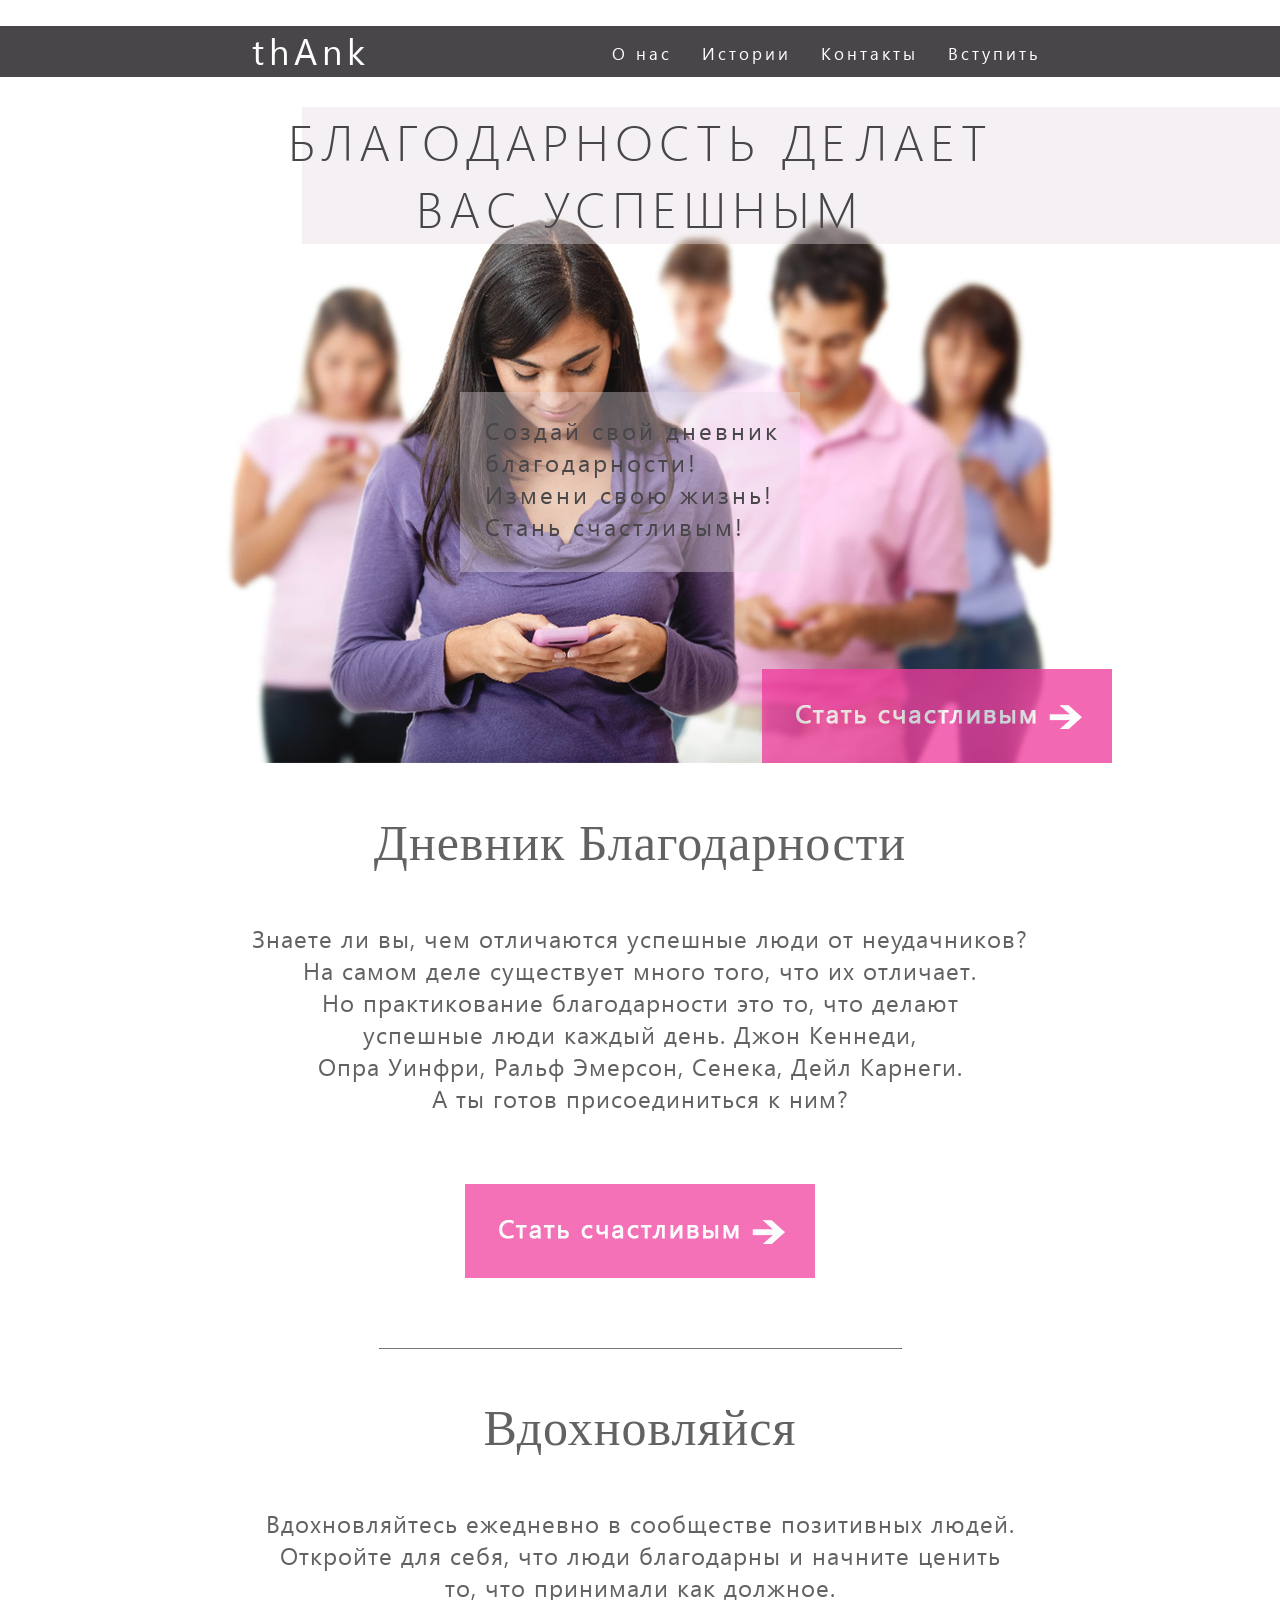
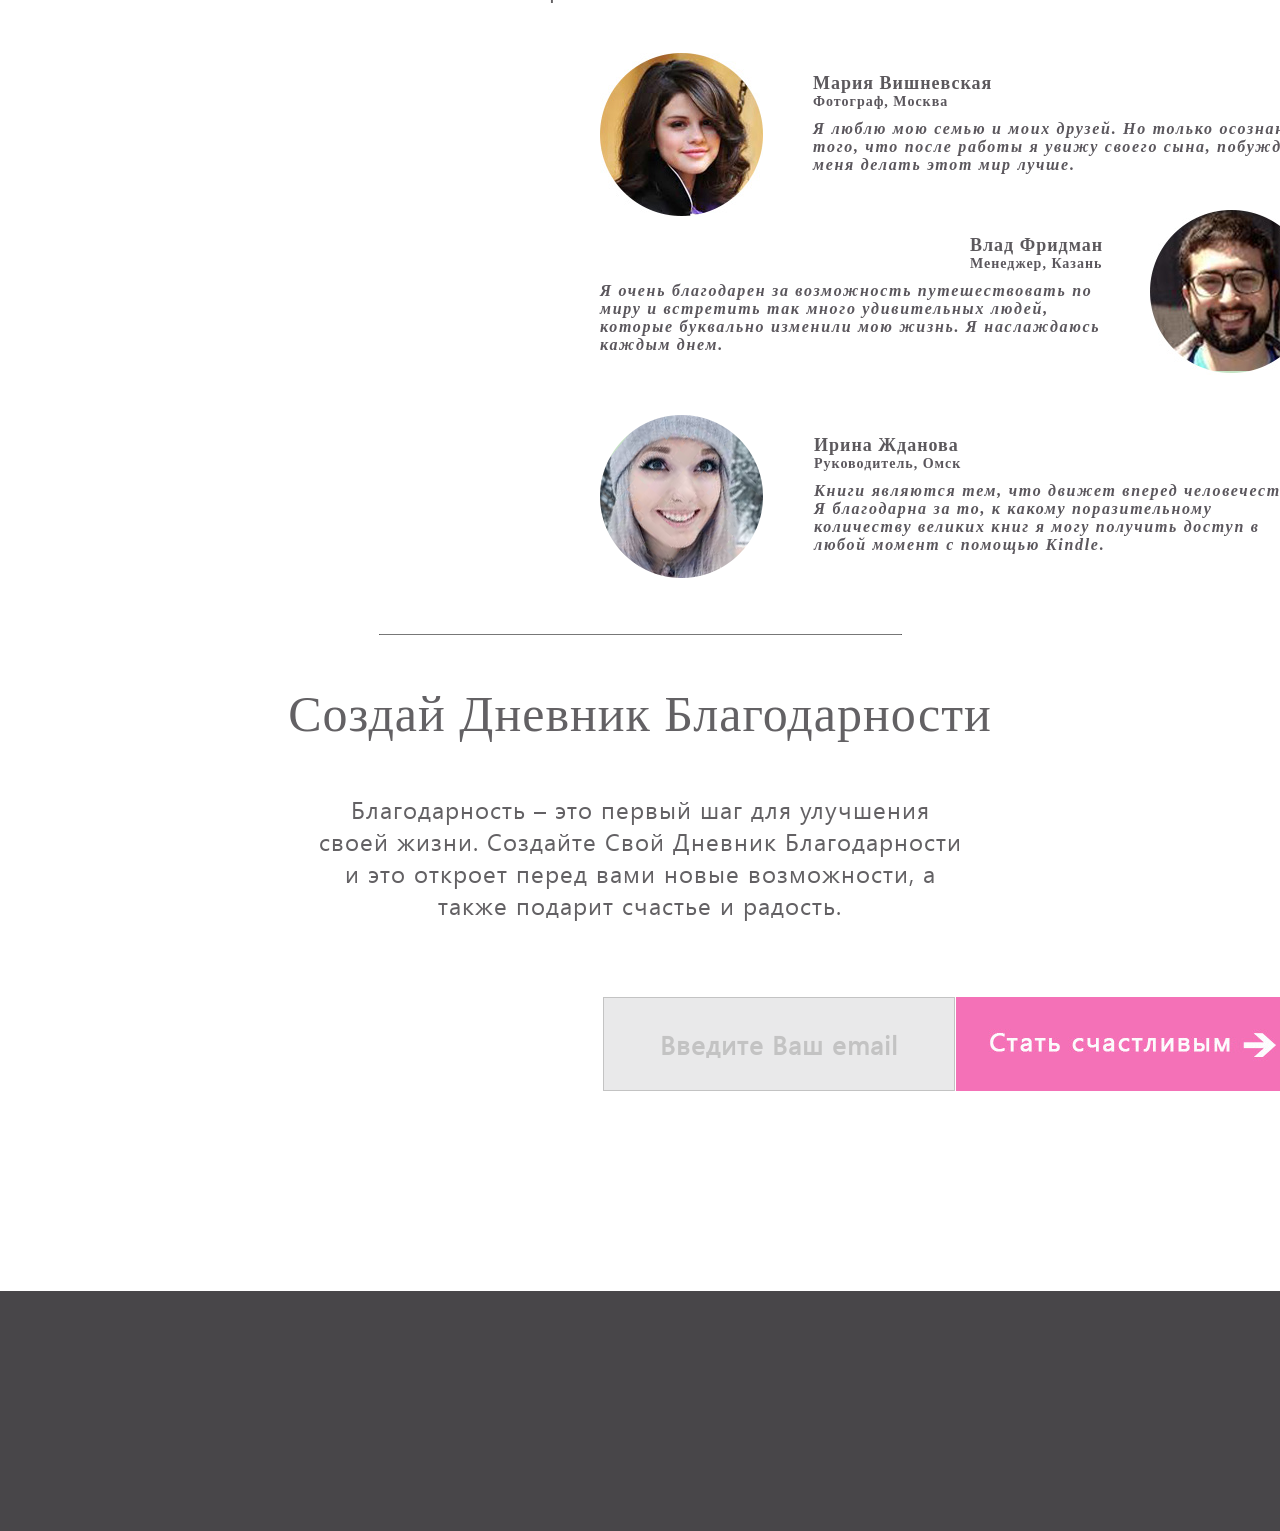
==== index.html @ 2dabdbad "Site Site" ====
<!DOCTYPE html>
<html xmlns="http://www.w3.org/1999/xhtml">
<head>
	<title>thAnk</title>
	<meta http-equiv='Content-Type' content='text/html; charset=UTF-8'/>
	<link rel='stylesheet' type='text/css' href='styles.css' />
</head>
<body>

<div id='header'>		
	<div id='logo'>thAnk</div>
	
	<div id='header1'>
		<a class=menu>Вступить</a>
		<a class=menu>Контакты</a>
		<a class=menu>Истории</a>
		<a class=menu>О нас</a>
	</div>
</div>

<div class='conteiner'>
	<div class='prosr_verh'>
		
	</div>
	
	
	<p class=BLAG>благодарность делает<br>вас успешным</p>
	
		
	<div class='prosr_prav'>
		
	</div>	
	<p class=BLAG1>
			Создай свой дневник<br>
			благодарности!<br>
			Измени свою жизнь!<br>
			Стань счастливым!
	</p>
	
	<img src='images/button_prosr.jpg' alt='Кнопка' class='opacity'>
</div>

<div>
	<p class=H1>дневник благодарности</p>
	<p class=H2>Знаете ли вы, чем отличаются успешные люди от неудачников?<br>
На самом деле существует много того, что их отличает.<br>
Но практикование благодарности это то, что делают<br>
 успешные люди каждый день. Джон Кеннеди,<br>
Опра Уинфри, Ральф Эмерсон, Сенека, Дейл Карнеги.<br>
А ты готов присоединиться к ним?</p>
</div>

<div class='button'></div>

<img src='images/line.jpg' alt='Линия' class='line'>

<div>
	<p class=H1>вдохновляйся</p>
	<p class=H2>Вдохновляйтесь ежедневно в сообществе позитивных людей.<br>
Откройте для себя, что люди благодарны и начните ценить<br>
то, что принимали как должное.<br>
 </p>
</div>

<div class=recall>
	
			<img src='images/girl1.jpg' alt='Фото' class='foto'>
				<div class='content_txt'>
					<p class='name'>Мария Вишневская</p>	
					<p class='address'>Фотограф, Москва</p>
					<p class='recall_1'>Я люблю мою семью и моих друзей. Но только осознание<br>
					того, что после работы я увижу своего сына, побуждет<br>
					меня делать этот мир лучше.
					</p>
				</div>
		
		
		<div class='content2'>
			<p class='name_men'>Влад Фридман </p>	
			<p class='address_men'>Менеджер, Казань</p>
			<p class='recall_1'>Я очень благодарен за возможность путешествовать по <br>
			миру и встретить так много удивительных людей,<br>
			которые буквально изменили мою жизнь. Я наслаждаюсь<br>
			каждым днем.
			</p>
			<img src='images/men.jpg' alt='Фото' class='foto2'>
		</div>
		
		
				<img src='images/girl2.png' alt='Фото' class='foto'>
				<div class='content_txt'>
					<p class='name'>Ирина Жданова</p>	
					<p class='address'>Руководитель, Омск</p>
					<p class='recall_1'>Книги являются тем, что движет вперед человечество. <br>
					Я благодарна за то, к какому поразительному<br>
					количеству великих книг я могу получить доступ в<br>
					любой момент с помощью Kindle.
					</p>
				</div>
	
</div>

<img src='images/line.jpg' alt='Линия' class='line2'>

<div>
	<p class=H1>Создай Дневник Благодарности</p>
	<p class=H2>Благодарность – это первый шаг для улучшения <br>
своей жизни. Создайте Свой Дневник Благодарности <br>
и это откроет перед вами новые возможности, а <br>
также подарит счастье и радость.
 </p>
</div>

<div class='email_block'>
	<p class='email'>Введите Ваш email</p>
</div>

<div class='button_bottom'></div>

<footer>
	<div class='footer'>
	
	</div>

</footer>

</body>
</html>
---- styles.css ----
body {
	margin: 0px;
	}
	
	/* font-family: "SegoeUIRegular"; */
@font-face {
    font-family: "SegoeUIRegular";
    src: url("fonts/SegoeUIRegular/SegoeUIRegular.eot");
    src: url("fonts/SegoeUIRegular/SegoeUIRegular.eot?#iefix")format("embedded-opentype"),
    url("fonts/SegoeUIRegular/SegoeUIRegular.woff") format("woff"),
    url("fonts/SegoeUIRegular/SegoeUIRegular.ttf") format("truetype");
    font-style: normal;
    font-weight: normal;
	}

	/* font-family: "SegoeUILight"; */
@font-face {
    font-family: "SegoeUILight";
    src: url("fonts/SegoeUILight/SegoeUILight.eot");
    src: url("fonts/SegoeUILight/SegoeUILight.eot?#iefix")format("embedded-opentype"),
    url("fonts/SegoeUILight/SegoeUILight.woff") format("woff"),
    url("fonts/SegoeUILight/SegoeUILight.ttf") format("truetype");
    font-style: normal;
    font-weight: normal;
	}
	
	/* font-family: "SegoeUIBold"; */
@font-face {
    font-family: "SegoeUIBold";
    src: url("fonts/SegoeUIBold/SegoeUIBold.eot");
    src: url("fonts/SegoeUIBold/SegoeUIBold.eot?#iefix")format("embedded-opentype"),
    url("fonts/SegoeUIBold/SegoeUIBold.woff") format("woff"),
    url("fonts/SegoeUIBold/SegoeUIBold.ttf") format("truetype");
    font-style: normal;
    font-weight: normal;
}

/* font-family: "SegoeUISemiBold"; */
@font-face {
    font-family: "SegoeUISemiBold";
    src: url("fonts/SegoeUISemiBold/SegoeUISemiBold.eot");
    src: url("fonts/SegoeUISemiBold/SegoeUISemiBold.eot?#iefix")format("embedded-opentype"),
    url("fonts/SegoeUISemiBold/SegoeUISemiBold.woff") format("woff"),
    url("fonts/SegoeUISemiBold/SegoeUISemiBold.ttf") format("truetype");
    font-style: normal;
    font-weight: normal;
}

#header {
	width: 1300px;
	height: 51px;
	background-color: #484649;
	font-family: "SegoeUIRegular";
	font-size: 17px;
	color: #fefefe;
	margin: 26px auto;

	}

#logo {
	display: inline-block;
	font-size: 36px;
	margin: auto 237px auto 252px;
	letter-spacing: 5px;
	}
	
#header1 {
	display: inline-block;
	}

.menu {
	float: right;
	margin: 0px 30px auto auto;
	letter-spacing: 3px;
	cursor: pointer;
	}

	/* ������� ���� */
.conteiner {
	width: 1055px;
	height: 637px;
	background-image: url('images/foto.jpg');
	background-repeat: no-repeat;
	margin: 0 auto;
	}
	
	/* ������� ���������� ���� */
.prosr_verh {
	width: 1300px;
	height: 137px;
	background-color: #e3dae0;
	position: absolute;
	margin-top: -20px;
	left: 302px;
	opacity: 0.4;
	}
	
	/* ������������� ������ ��� �������� */
.BLAG {
	font-size: 50px;
	color: #484649;
	font-family: 'SegoeUILight';
	text-transform: uppercase;
	text-align: center;
	letter-spacing: 6px;
	position: relative;
	top: -20px;
	left: auto;
	}
	
	/* ������ ���� ������� ������ ����� */
.BLAG1 {
	font-size: 24px;
	color: #484649;
	font-family: 'SegoeUIRegular';
	text-align: left;
	letter-spacing: 3px;
	position: absolute;
	top: 390px;
	right: 500px;
	}
	
	/* ������������ ����� ��� ������ ���� ������� */
.prosr_prav {
	width: 340px;
	height: 180px;
	background-color: #e3dae0;
	position: absolute;
	right: 480px;
	top: 392px;
	opacity: 0.37;
	}

	/* ��������� ������� ������ �� ������� ������ */
.opacity {
	position: relative;
	bottom: -358px;
	right: -649px;
	opacity: 0.77;
	cursor: pointer;
	
	}

	/* ������� ������ */
.button {
	width: 350px;
	height: 94px;
	background-image: url('images/button.jpg');
	margin: 70px auto;
	cursor: pointer;
	}
	
	/* ��������� 1 */
.H1 {
	font-size: 50px;
	color: #636164;
	font-family: 'Times New Roman';
	text-transform: capitalize;
	text-align: center;
	letter-spacing: 1px;
	}

	/* �������� ����� */
.H2 {
	font-size: 24px;
	color: #636164;
	font-family: "SegoeUIRegular";	
	text-align: center;
	letter-spacing: 1px;
	margin: 0px;
	}
	
.line {
	display:block; margin:0px auto;
	
	}

.recall {
	position: relative;
	left: 600px;
	top: 40px;
	margin-top: 10px;
	}
	
/* .foto1{
	float: left;
	} */

/* .content1 {
	margin-left: 200px;
	position: relative;
	top: 17px;
	} */
.name {
	font-size: 18px;
	color: #5c595d;
	font-family: 'Calibri';
	font-weight: bold;
	text-align: left;
	letter-spacing: 1px;
	margin: 0px;
	}

.address {
	font-size: 14px;
	color: #5b575d;
	font-family: 'Calibri';
	font-weight: bold;
	text-align: left;
	letter-spacing: 1px;
	margin: 0px;
	}
.recall_1 {
	font-size: 18pxpx;
	color: #5b575d;
	font-family: 'Calibri';
	font-style: italic;
	font-weight: bold;
	text-align: left;
	letter-spacing: 1.7px;
	margin-top: 10px;
	}

.foto2{
	position: relative;
	top: -160px;
	margin-left: 550px;
	margin-bottom: 40px;
	height: 100%;
	}


.content2 {
	height: 165px;
	position: relative;
	top: 65px;
	margin-bottom: 80px;
	}
	
.name_men {
	font-size: 18px;
	color: #5c595d;
	font-family: 'Calibri';
	font-weight: bold;
	text-align: left;
	letter-spacing: 1px;
	padding-left: 370px;
	margin: 0px;
	}

.address_men {
	font-size: 14px;
	color: #5b575d;
	font-family: 'Calibri';
	font-weight: bold;
	text-align: left;
	letter-spacing: 1px;
	padding-left: 370px;
	margin: 0px;
	}

.foto{
	float: left;
	height: 100%;
	}

.content_txt {
	position: relative;
	top: 20px;
	left: 50px;
	}

.line2 {
		display:block; margin: 140px auto 0px auto;
	}
	
.email_block {
		width: 350px;
		height: 92px;
		background-color: #a5a2a7;
		opacity: 0.23;
		border: 1px solid black;
		margin-left: 603px;
		margin-top: 76px;
		}
		
.email {
	text-align: center;
	font-size: 26px;
	color: #000000;
	font-family: 'SegoeUIRegular';
	font-weight: bold;
	letter-spacing: 1px;
	margin-top: 28px;
		
	}
		 
	/* ������� ������ ������*/
.button_bottom {
	width: 350px;
	height: 94px;
	background-image: url('images/button.jpg');
	margin-top: -94px;
	margin-left: 956px;
	cursor: pointer;
	}

.footer {
	width: 1300px;
	height: 240px;
	background-color: #484649;
	font-family: "SegoeUIRegular";
	font-size: 17px;
	color: #fefefe;
	margin: 200px auto 0 auto;

	}
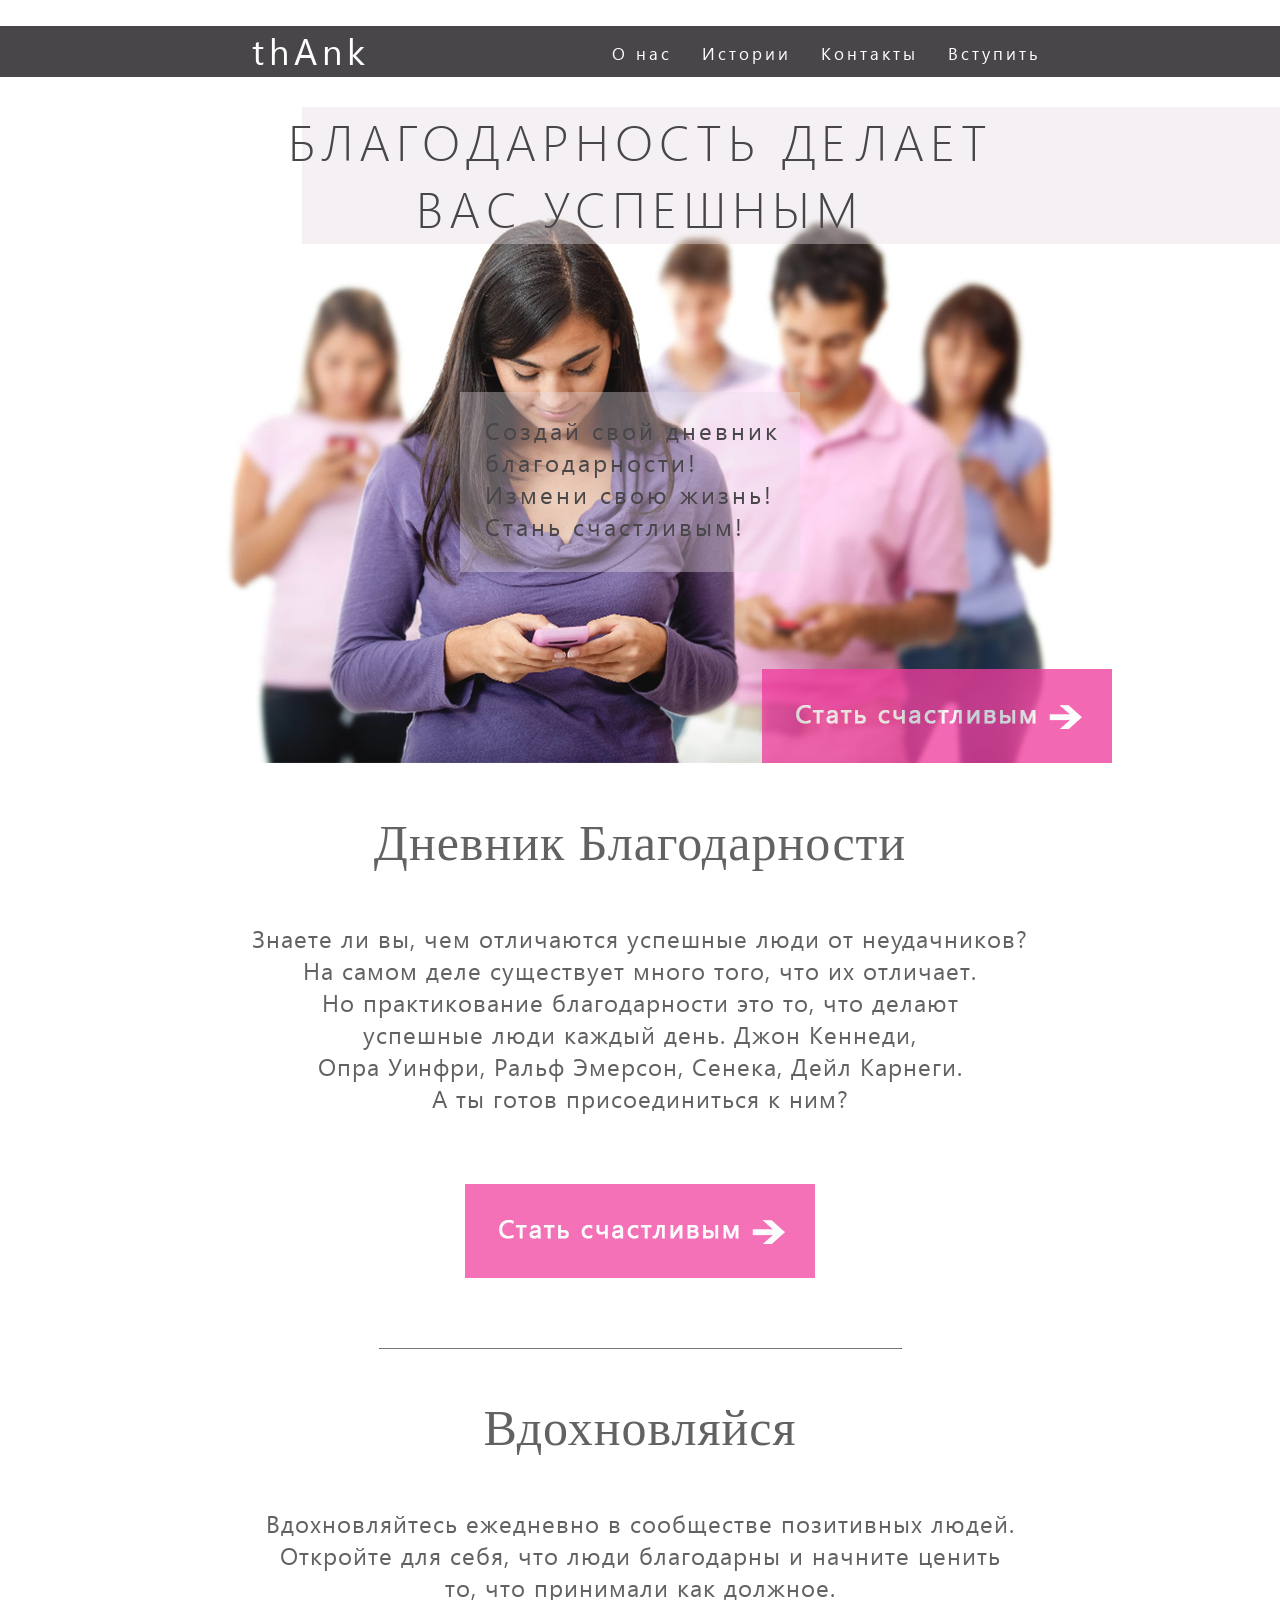
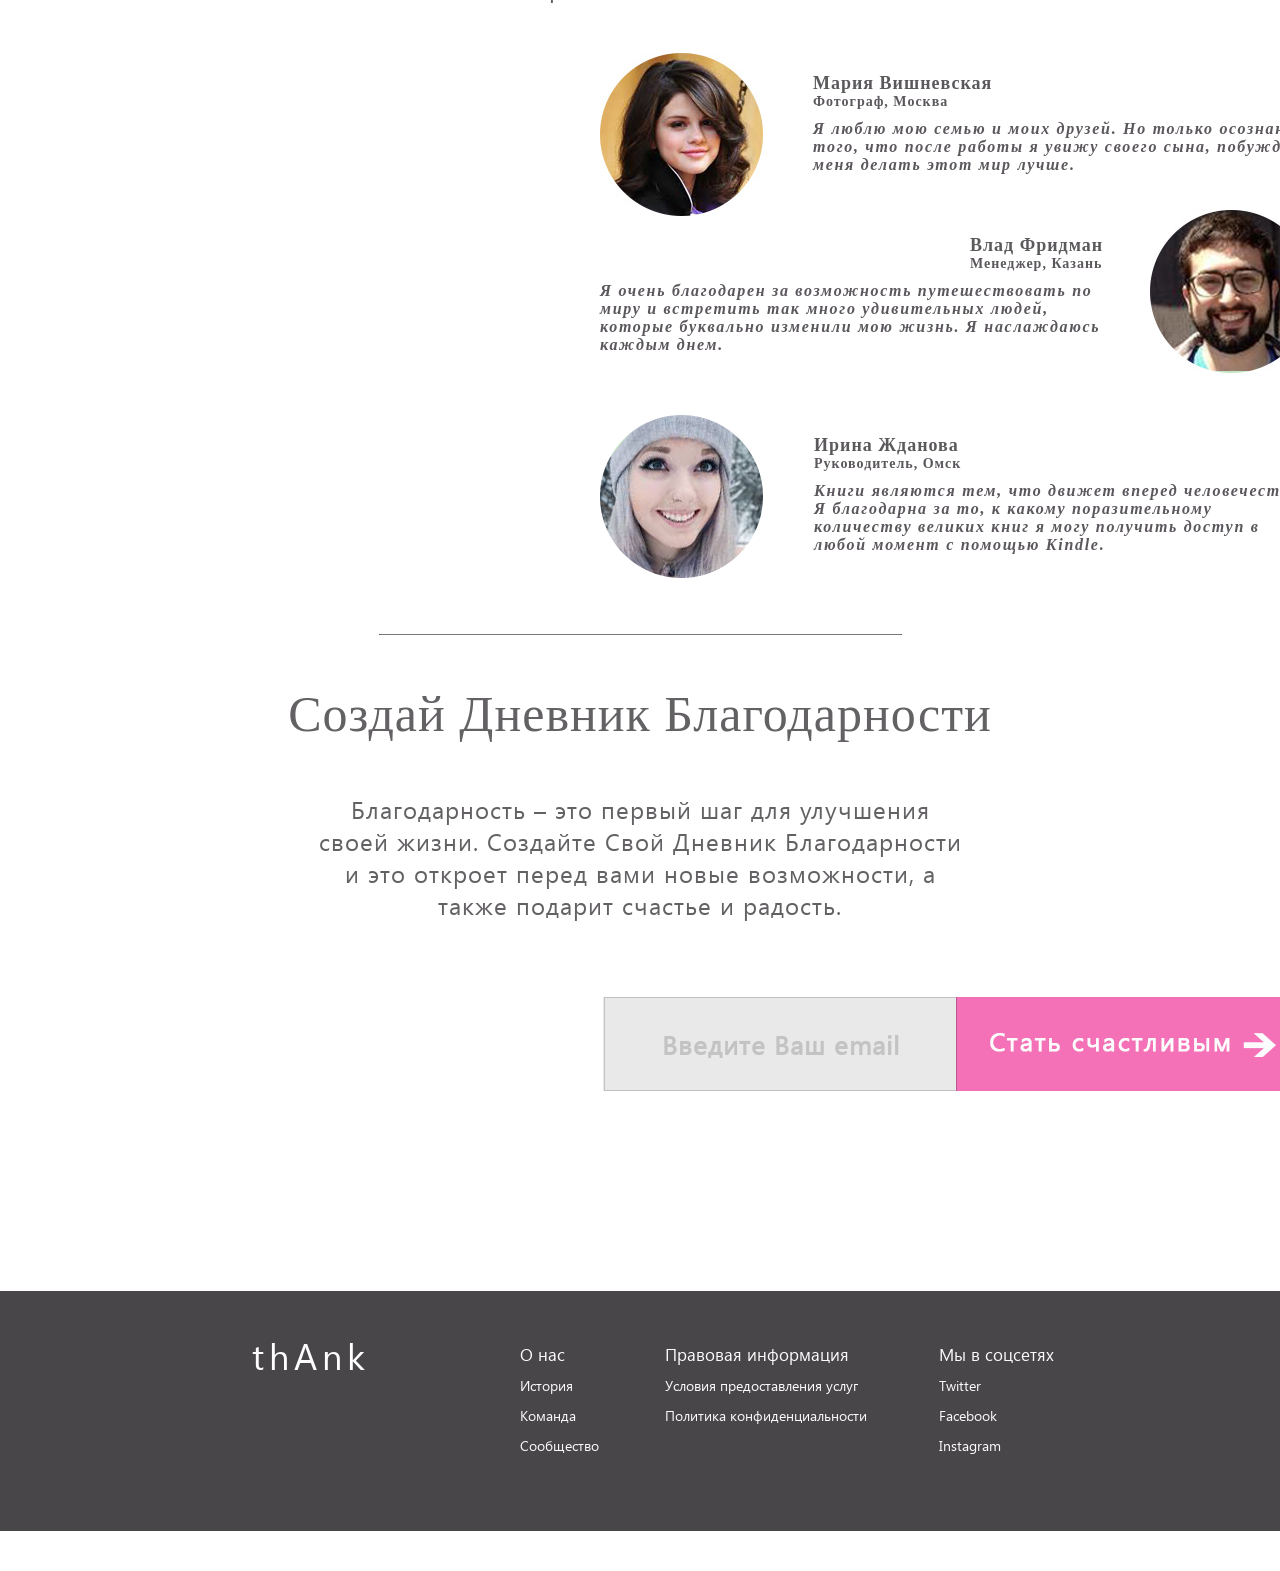
==== commit 6043c5c6: "1 1" ====
--- a/index.html
+++ b/index.html
@@ -7,72 +7,62 @@
 </head>
 <body>
 
-<div id='header'>		
-	<div id='logo'>thAnk</div>
+	<div id='header'>		
+		<div id='logo'>thAnk</div>
 	
-	<div id='header1'>
-		<a class=menu>Вступить</a>
-		<a class=menu>Контакты</a>
-		<a class=menu>Истории</a>
-		<a class=menu>О нас</a>
+		<div id='header1'>
+			<a class='menu'>Вступить</a>
+			<a class='menu'>Контакты</a>
+			<a class='menu'>Истории</a>
+			<a class='menu'>О нас</a>
+		</div>
 	</div>
-</div>
 
-<div class='conteiner'>
-	<div class='prosr_verh'>
-		
+	<div class='conteiner'>
+		<div class='prosr_verh'></div>
+			<p class=maincont>благодарность делает<br>вас успешным</p>
+				<div class='prosr_prav'></div>	
+					<p class=maincont1>
+						Создай свой дневник<br>
+						благодарности!<br>
+						Измени свою жизнь!<br>
+						Стань счастливым!
+					</p>
+					<img src='images/button_prosr.jpg' alt='Кнопка' class='opacity'>
 	</div>
+
+	<div>
+		<p class=H1>дневник благодарности</p>
+		<p class=H2>Знаете ли вы, чем отличаются успешные люди от неудачников?<br>
+					На самом деле существует много того, что их отличает.<br>
+					Но практикование благодарности это то, что делают<br>
+					успешные люди каждый день. Джон Кеннеди,<br>
+					Опра Уинфри, Ральф Эмерсон, Сенека, Дейл Карнеги.<br>
+					А ты готов присоединиться к ним?</p>
+	</div>
+
+	<div class='button'></div>
 	
-	
-	<p class=BLAG>благодарность делает<br>вас успешным</p>
-	
-		
-	<div class='prosr_prav'>
-		
-	</div>	
-	<p class=BLAG1>
-			Создай свой дневник<br>
-			благодарности!<br>
-			Измени свою жизнь!<br>
-			Стань счастливым!
-	</p>
-	
-	<img src='images/button_prosr.jpg' alt='Кнопка' class='opacity'>
-</div>
+	<img src='images/line.jpg' alt='Линия' class='line'>
 
-<div>
-	<p class=H1>дневник благодарности</p>
-	<p class=H2>Знаете ли вы, чем отличаются успешные люди от неудачников?<br>
-На самом деле существует много того, что их отличает.<br>
-Но практикование благодарности это то, что делают<br>
- успешные люди каждый день. Джон Кеннеди,<br>
-Опра Уинфри, Ральф Эмерсон, Сенека, Дейл Карнеги.<br>
-А ты готов присоединиться к ним?</p>
-</div>
+	<div>
+		<p class=H1>вдохновляйся</p>
+		<p class=H2>Вдохновляйтесь ежедневно в сообществе позитивных людей.<br>
+					Откройте для себя, что люди благодарны и начните ценить<br>
+					то, что принимали как должное.<br>
+		</p>
+	</div>
 
-<div class='button'></div>
-
-<img src='images/line.jpg' alt='Линия' class='line'>
-
-<div>
-	<p class=H1>вдохновляйся</p>
-	<p class=H2>Вдохновляйтесь ежедневно в сообществе позитивных людей.<br>
-Откройте для себя, что люди благодарны и начните ценить<br>
-то, что принимали как должное.<br>
- </p>
-</div>
-
-<div class=recall>
-	
-			<img src='images/girl1.jpg' alt='Фото' class='foto'>
-				<div class='content_txt'>
-					<p class='name'>Мария Вишневская</p>	
-					<p class='address'>Фотограф, Москва</p>
-					<p class='recall_1'>Я люблю мою семью и моих друзей. Но только осознание<br>
-					того, что после работы я увижу своего сына, побуждет<br>
-					меня делать этот мир лучше.
-					</p>
-				</div>
+	<div class=recall>
+		<img src='images/girl1.jpg' alt='Фото' class='foto'>
+		<div class='content_txt'>
+			<p class='name'>Мария Вишневская</p>	
+			<p class='address'>Фотограф, Москва</p>
+			<p class='recall_1'>Я люблю мою семью и моих друзей. Но только осознание<br>
+								того, что после работы я увижу своего сына, побуждет<br>
+								меня делать этот мир лучше.
+			</p>
+		</div>
 		
 		
 		<div class='content2'>
@@ -86,43 +76,121 @@
 			<img src='images/men.jpg' alt='Фото' class='foto2'>
 		</div>
 		
+		<img src='images/girl2.png' alt='Фото' class='foto'>
 		
-				<img src='images/girl2.png' alt='Фото' class='foto'>
-				<div class='content_txt'>
-					<p class='name'>Ирина Жданова</p>	
-					<p class='address'>Руководитель, Омск</p>
-					<p class='recall_1'>Книги являются тем, что движет вперед человечество. <br>
-					Я благодарна за то, к какому поразительному<br>
-					количеству великих книг я могу получить доступ в<br>
-					любой момент с помощью Kindle.
-					</p>
-				</div>
+		<div class='content_txt'>
+			<p class='name'>Ирина Жданова</p>	
+			<p class='address'>Руководитель, Омск</p>
+			<p class='recall_1'>Книги являются тем, что движет вперед человечество. <br>
+								Я благодарна за то, к какому поразительному<br>
+								количеству великих книг я могу получить доступ в<br>
+								любой момент с помощью Kindle.
+			</p>
+		</div>
 	
-</div>
+	</div>
 
-<img src='images/line.jpg' alt='Линия' class='line2'>
+	<img src='images/line.jpg' alt='Линия' class='line2'>
 
-<div>
-	<p class=H1>Создай Дневник Благодарности</p>
-	<p class=H2>Благодарность – это первый шаг для улучшения <br>
-своей жизни. Создайте Свой Дневник Благодарности <br>
-и это откроет перед вами новые возможности, а <br>
-также подарит счастье и радость.
- </p>
-</div>
+	<div>
+		<p class=H1>Создай Дневник Благодарности</p>
+		<p class=H2>Благодарность – это первый шаг для улучшения <br>
+					своей жизни. Создайте Свой Дневник Благодарности <br>
+					и это откроет перед вами новые возможности, а <br>
+					также подарит счастье и радость.
+		</p>
+	</div>
 
-<div class='email_block'>
-	<p class='email'>Введите Ваш email</p>
-</div>
+	<div class='email_block'>
+		<form>
+			<p>
+				<input type="text" value="Введите Ваш email" class='email'>
+			</p>
+		</form>
+	</div>
 
-<div class='button_bottom'></div>
+	<div class='button_bottom'></div>
+</body>
 
 <footer>
 	<div class='footer'>
-	
+		<div id='logo2'>thAnk</div>
+		<div class='about'>
+			<ul>
+				<li>
+					<a class='H4'>О нас</a>
+				<li>
+			</ul>
+		
+			<ul>
+				<li>
+					<a class='H5'>История</a>
+				<li>
+			</ul>
+		
+			<ul>
+				<li>
+					<a class='H5'>Команда</a>
+				<li>
+			</ul>
+		
+			<ul>
+				<li>
+					<a class='H5'>Сообщество</a>
+				<li>
+			</ul>
+		</div>
+		
+		<div class='legal'>
+			<ul>
+				<li>
+					<a class='H4'>Правовая информация</a>
+				<li>
+			</ul>
+			
+			<ul>
+				<li>
+					<a class='H5'>Условия предоставления услуг</a>
+				<li>
+			</ul>
+			
+			<ul>
+				<li>
+					<a class='H5'>Политика конфиденциальности</a>
+				<li>
+			</ul>
+			
+		</div>
+		
+		<div class='social'>
+			
+			<ul>
+				<li>
+					<a class='H4'>Мы в соцсетях</a>
+				<li>
+			</ul>
+			
+			<ul>
+				<li>
+					<a class='H5'>Twitter</a>
+				<li>
+			</ul>
+			
+			<ul>
+				<li>
+					<a class='H5'>Facebook</a>
+				<li>
+			</ul>
+			
+			<ul>
+				<li>
+					<a class='H5'>Instagram</a>
+				<li>
+			</ul>
+		</div>
 	</div>
 
 </footer>
 
-</body>
+
 </html>
--- a/styles.css
+++ b/styles.css
@@ -54,7 +54,6 @@
 	font-size: 17px;
 	color: #fefefe;
 	margin: 26px auto;
-
 	}
 
 #logo {
@@ -96,7 +95,7 @@
 	}
 	
 	/* ������������� ������ ��� �������� */
-.BLAG {
+.maincont{
 	font-size: 50px;
 	color: #484649;
 	font-family: 'SegoeUILight';
@@ -109,7 +108,7 @@
 	}
 	
 	/* ������ ���� ������� ������ ����� */
-.BLAG1 {
+.maincont1 {
 	font-size: 24px;
 	color: #484649;
 	font-family: 'SegoeUIRegular';
@@ -138,7 +137,6 @@
 	right: -649px;
 	opacity: 0.77;
 	cursor: pointer;
-	
 	}
 
 	/* ������� ������ */
@@ -172,7 +170,6 @@
 	
 .line {
 	display:block; margin:0px auto;
-	
 	}
 
 .recall {
@@ -182,15 +179,6 @@
 	margin-top: 10px;
 	}
 	
-/* .foto1{
-	float: left;
-	} */
-
-/* .content1 {
-	margin-left: 200px;
-	position: relative;
-	top: 17px;
-	} */
 .name {
 	font-size: 18px;
 	color: #5c595d;
@@ -210,6 +198,7 @@
 	letter-spacing: 1px;
 	margin: 0px;
 	}
+	
 .recall_1 {
 	font-size: 18pxpx;
 	color: #5b575d;
@@ -229,7 +218,6 @@
 	height: 100%;
 	}
 
-
 .content2 {
 	height: 165px;
 	position: relative;
@@ -271,31 +259,41 @@
 	}
 
 .line2 {
-		display:block; margin: 140px auto 0px auto;
+	display:block; margin: 140px auto 0px auto;
+	}
+	
+	
+input{
+	background-color: #a5a2a7;
+	border: 1px solid black;
+	/* margin: auto 30px; */
+	width: 347px;
+	height: 90px;
+	margin: 0;
+
 	}
 	
 .email_block {
-		width: 350px;
-		height: 92px;
-		background-color: #a5a2a7;
-		opacity: 0.23;
-		border: 1px solid black;
-		margin-left: 603px;
-		margin-top: 76px;
-		}
+	width: 350px;
+	height: 92px;
+	background-color: #a5a2a7;
+	opacity: 0.23; 
+	border: 1px solid #a5a2a7;
+	margin-left: 603px;
+	margin-top: 76px;
+	}
 		
 .email {
 	text-align: center;
 	font-size: 26px;
-	color: #000000;
 	font-family: 'SegoeUIRegular';
 	font-weight: bold;
 	letter-spacing: 1px;
-	margin-top: 28px;
-		
+	margin-top: -17px;
 	}
 		 
 	/* ������� ������ ������*/
+	
 .button_bottom {
 	width: 350px;
 	height: 94px;
@@ -313,5 +311,58 @@
 	font-size: 17px;
 	color: #fefefe;
 	margin: 200px auto 0 auto;
-
+	}
+
+#logo2 {
+	display: inline-block;
+	font-size: 36px;
+	margin: 40px 110px auto 252px;
+	letter-spacing: 5px;
+	float: left;
+	}
+	
+.about {
+	display: inline-block;
+	margin-top: 45px;
+	height: 235px;
+	width: 145px;
+	float: left;
+	}
+	
+.H4 {
+	font-family: "SegoeUIRegular";
+	font-size: 17px;
+	color: #fdfbfb;
+	}
+	
+.H5 {
+	font-family: "SegoeUIRegular";
+	font-size: 14px;
+	color: #fdfbfb;
+	cursor: pointer;
+	}
+	
+.legal { 
+	display: inline-block;
+	margin-top: 45px;
+	height: 235px;
+	width: 274px;
+	float: left;
+	}
+	
+.social { 
+	display: inline-block;
+	margin-top: 45px;
+	height: 235px;
+	width: 170px;
+	float: left;
+	}
+	
+ul {
+	list-style: none;
+	margin: 7px auto;
+	}
+	
+ .H5:hover {
+	text-decoration: underline;
 	}
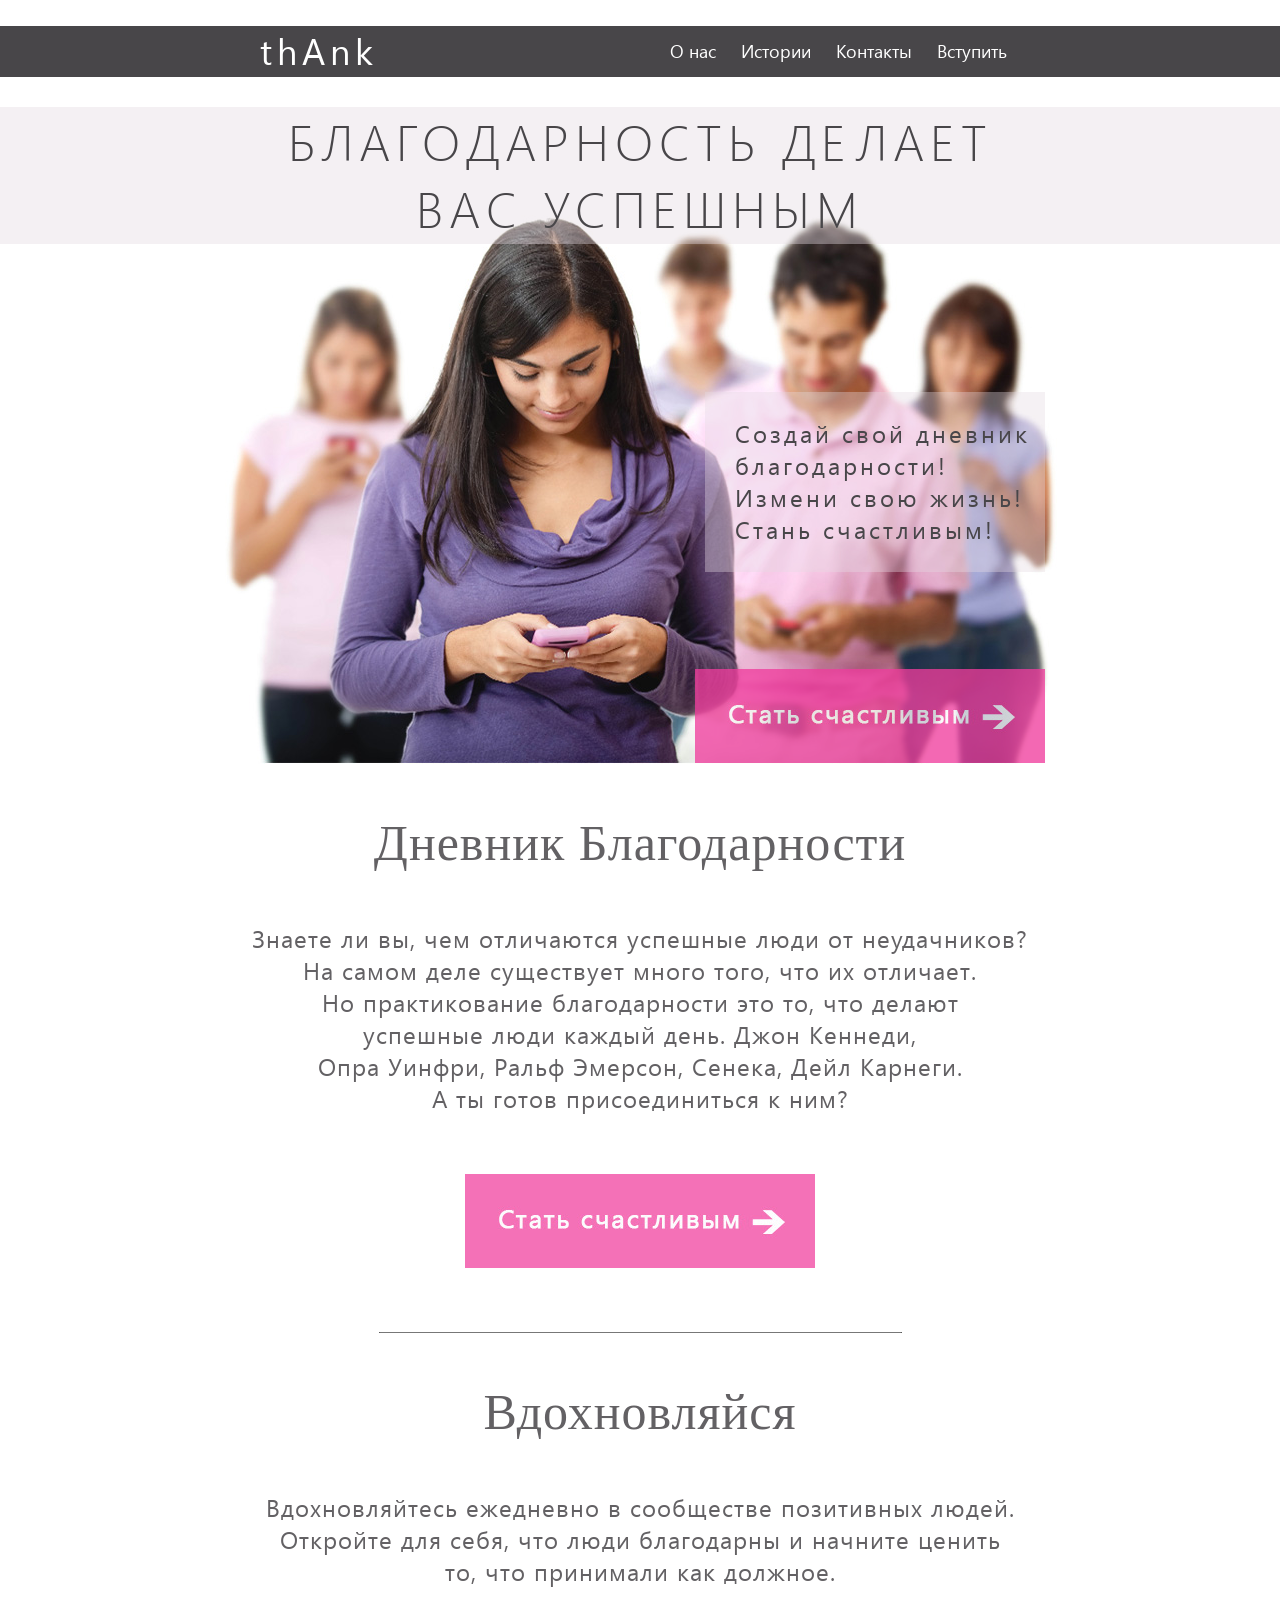
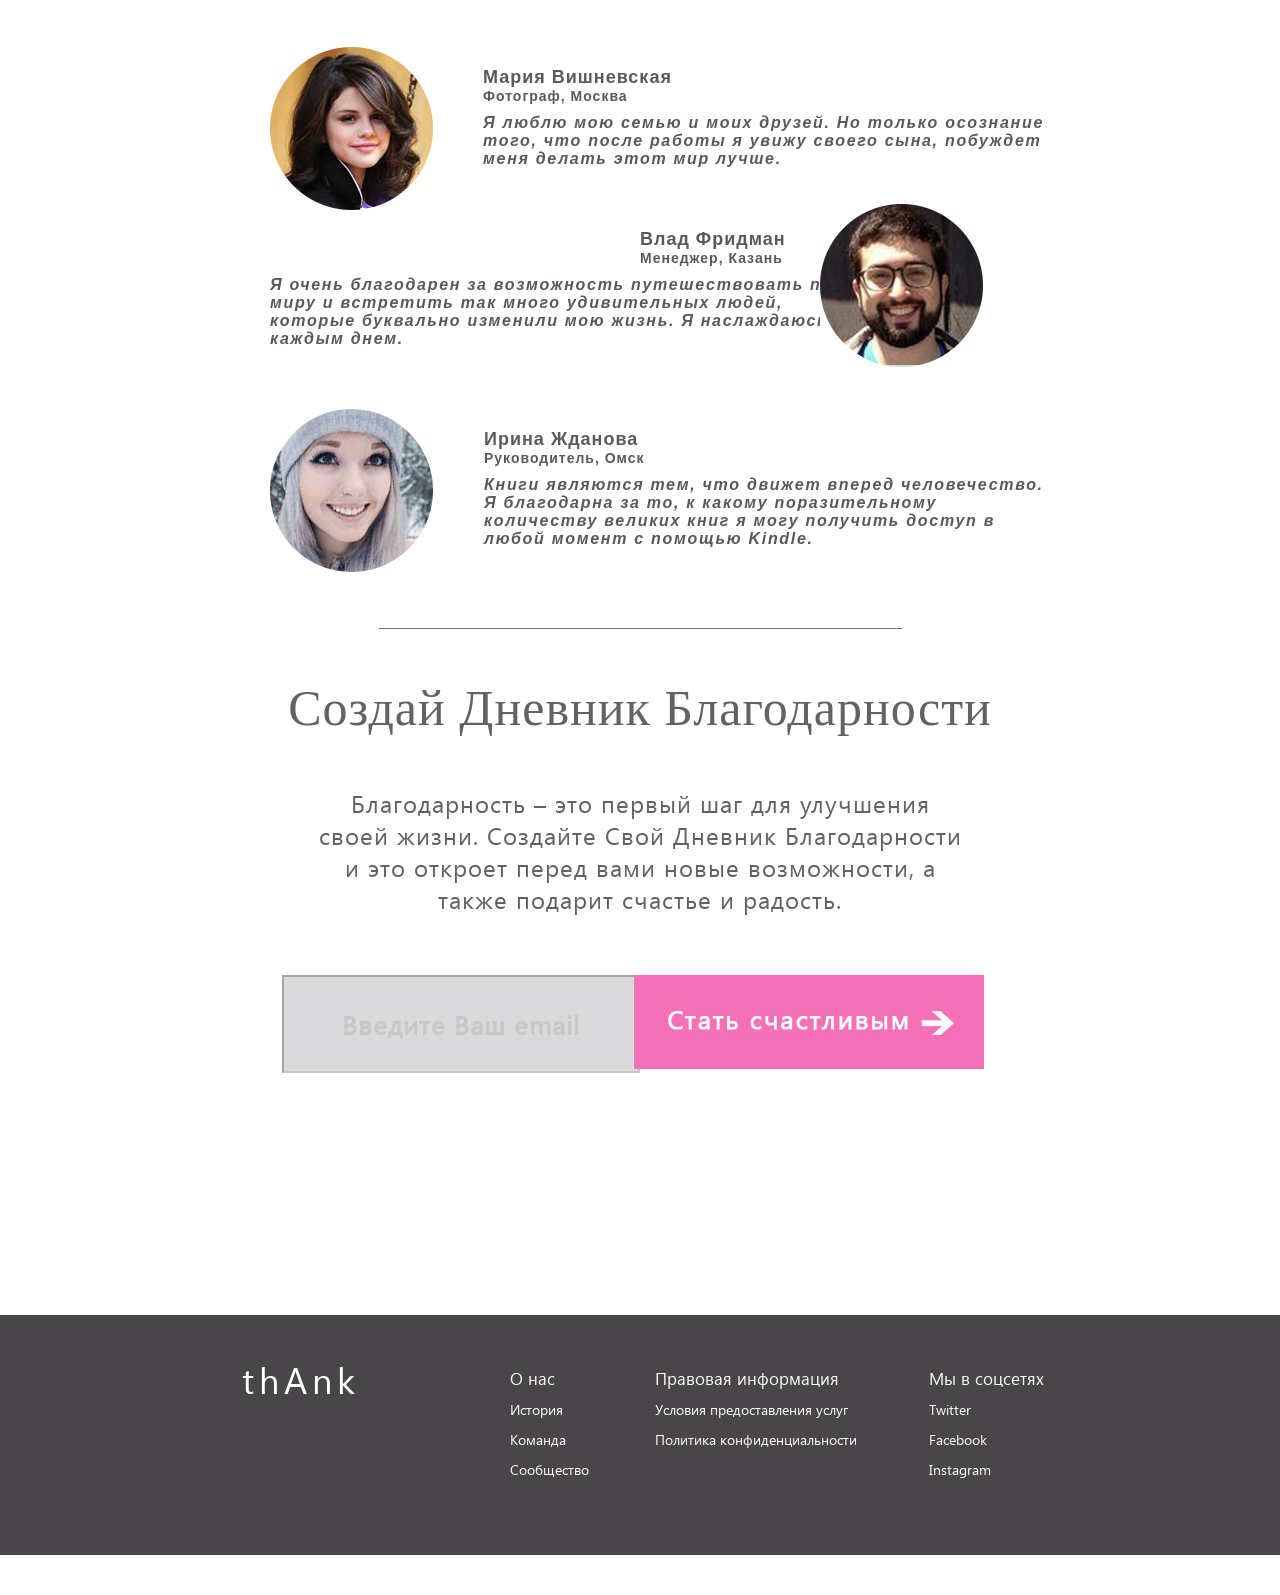
==== commit 052f3906: "2" ====
--- a/index.html
+++ b/index.html
@@ -1,196 +1,201 @@
 <!DOCTYPE html>
-<html xmlns="http://www.w3.org/1999/xhtml">
+<html lang="en">
 <head>
 	<title>thAnk</title>
-	<meta http-equiv='Content-Type' content='text/html; charset=UTF-8'/>
-	<link rel='stylesheet' type='text/css' href='styles.css' />
+	<meta http-equiv="Content-Type" content="text/html; charset=UTF-8"/>
+	<link rel="stylesheet" type="text/css" href="styles.css" />
 </head>
 <body>
 
-	<div id='header'>		
-		<div id='logo'>thAnk</div>
-	
-		<div id='header1'>
-			<a class='menu'>Вступить</a>
-			<a class='menu'>Контакты</a>
-			<a class='menu'>Истории</a>
-			<a class='menu'>О нас</a>
-		</div>
+	<header>
+		<div class="header">
+			<div class="header__block">
+				<div class="header__logo">thAnk</div>
+
+				<nav class="header__menu">
+					<a href="javascript:void(0)" class="header__menu-item">О нас</a>
+					<a href="javascript:void(0)" class="header__menu-item">Истории</a>
+					<a href="javascript:void(0)" class="header__menu-item">Контакты</a>
+					<a href="javascript:void(0)" class="header__menu-item">Вступить</a>
+				</nav>
+
+			</div>
+		</div>
+	</header>
+
+	<div class="main">
+		<div class="main__block1"></div>
+			<p class="main__content1">благодарность делает<br>вас успешным</p>
+		<div class="main__block2"></div>
+			<p class="main__content2">
+				Создай свой дневник<br>
+				благодарности!<br>
+				Измени свою жизнь!<br>
+				Стань счастливым!
+			</p>
+
+			<a href="#mail">
+				<img src="images/button_prosr.jpg" alt="Кнопка" class="main__opacity">
+			</a>
 	</div>
 
-	<div class='conteiner'>
-		<div class='prosr_verh'></div>
-			<p class=maincont>благодарность делает<br>вас успешным</p>
-				<div class='prosr_prav'></div>	
-					<p class=maincont1>
-						Создай свой дневник<br>
-						благодарности!<br>
-						Измени свою жизнь!<br>
-						Стань счастливым!
-					</p>
-					<img src='images/button_prosr.jpg' alt='Кнопка' class='opacity'>
-	</div>
-
-	<div>
-		<p class=H1>дневник благодарности</p>
-		<p class=H2>Знаете ли вы, чем отличаются успешные люди от неудачников?<br>
-					На самом деле существует много того, что их отличает.<br>
-					Но практикование благодарности это то, что делают<br>
-					успешные люди каждый день. Джон Кеннеди,<br>
-					Опра Уинфри, Ральф Эмерсон, Сенека, Дейл Карнеги.<br>
-					А ты готов присоединиться к ним?</p>
-	</div>
-
-	<div class='button'></div>
-	
-	<img src='images/line.jpg' alt='Линия' class='line'>
-
-	<div>
-		<p class=H1>вдохновляйся</p>
-		<p class=H2>Вдохновляйтесь ежедневно в сообществе позитивных людей.<br>
-					Откройте для себя, что люди благодарны и начните ценить<br>
-					то, что принимали как должное.<br>
+	<section>
+		<p class="section__H1">дневник благодарности</p>
+		<p class="section__H2">Знаете ли вы, чем отличаются успешные люди от неудачников?<br>
+								На самом деле существует много того, что их отличает.<br>
+								Но практикование благодарности это то, что делают<br>
+								успешные люди каждый день. Джон Кеннеди,<br>
+								Опра Уинфри, Ральф Эмерсон, Сенека, Дейл Карнеги.<br>
+								А ты готов присоединиться к ним?</p>
+
+		<div class="button">
+			<a href="#mail"><img src="images/button.jpg" alt="Кнопка" ></a>
+		</div>
+	</section>
+
+	<img src="images/line.jpg" alt="Линия" class="line">
+
+	<section>
+		<p class="section__H1">вдохновляйся</p>
+		<p class="section__H2">Вдохновляйтесь ежедневно в сообществе позитивных людей.<br>
+							Откройте для себя, что люди благодарны и начните ценить<br>
+							то, что принимали как должное.<br>
 		</p>
-	</div>
-
-	<div class=recall>
-		<img src='images/girl1.jpg' alt='Фото' class='foto'>
-		<div class='content_txt'>
-			<p class='name'>Мария Вишневская</p>	
-			<p class='address'>Фотограф, Москва</p>
-			<p class='recall_1'>Я люблю мою семью и моих друзей. Но только осознание<br>
-								того, что после работы я увижу своего сына, побуждет<br>
-								меня делать этот мир лучше.
-			</p>
-		</div>
-		
-		
-		<div class='content2'>
-			<p class='name_men'>Влад Фридман </p>	
-			<p class='address_men'>Менеджер, Казань</p>
-			<p class='recall_1'>Я очень благодарен за возможность путешествовать по <br>
-			миру и встретить так много удивительных людей,<br>
-			которые буквально изменили мою жизнь. Я наслаждаюсь<br>
-			каждым днем.
-			</p>
-			<img src='images/men.jpg' alt='Фото' class='foto2'>
-		</div>
-		
-		<img src='images/girl2.png' alt='Фото' class='foto'>
-		
-		<div class='content_txt'>
-			<p class='name'>Ирина Жданова</p>	
-			<p class='address'>Руководитель, Омск</p>
-			<p class='recall_1'>Книги являются тем, что движет вперед человечество. <br>
-								Я благодарна за то, к какому поразительному<br>
-								количеству великих книг я могу получить доступ в<br>
-								любой момент с помощью Kindle.
-			</p>
-		</div>
-	
-	</div>
-
-	<img src='images/line.jpg' alt='Линия' class='line2'>
-
-	<div>
-		<p class=H1>Создай Дневник Благодарности</p>
-		<p class=H2>Благодарность – это первый шаг для улучшения <br>
-					своей жизни. Создайте Свой Дневник Благодарности <br>
-					и это откроет перед вами новые возможности, а <br>
-					также подарит счастье и радость.
+	</section>
+
+	<section>
+		<div class=recall>
+			<img src="images/girl1.jpg" alt="Фото" class="recall__foto">
+			<div class="recall__content">
+				<p class="recall__name">Мария Вишневская</p>
+				<p class="recall__address">Фотограф, Москва</p>
+				<p class="recall__txt">Я люблю мою семью и моих друзей. Но только осознание<br>
+									того, что после работы я увижу своего сына, побуждет<br>
+									меня делать этот мир лучше.
+				</p>
+			</div>
+
+			<div class="recall__mencontent">
+				<p class="recall__menname">Влад Фридман </p>
+				<p class="recall__menaddress">Менеджер, Казань</p>
+				<p class="recall__mentxt">Я очень благодарен за возможность путешествовать по <br>
+										миру и встретить так много удивительных людей,<br>
+										которые буквально изменили мою жизнь. Я наслаждаюсь<br>
+										каждым днем.
+				</p>
+				<img src="images/men.jpg" alt="Фото" class="recall__menfoto">
+			</div>
+
+			<img src="images/girl2.png" alt="Фото" class="recall__foto">
+
+			<div class="recall__content">
+				<p class="recall__name">Ирина Жданова</p>
+				<p class="recall__address">Руководитель, Омск</p>
+				<p class="recall__txt">Книги являются тем, что движет вперед человечество. <br>
+									Я благодарна за то, к какому поразительному<br>
+									количеству великих книг я могу получить доступ в<br>
+									любой момент с помощью Kindle.
+				</p>
+			</div>
+		</div>
+	</section>
+
+	<img src="images/line.jpg" alt="Линия" class="line2">
+
+	<section>
+		<p class="section__H1">Создай Дневник Благодарности</p>
+		<p class="section__H2">Благодарность – это первый шаг для улучшения <br>
+							своей жизни. Создайте Свой Дневник Благодарности <br>
+							и это откроет перед вами новые возможности, а <br>
+							также подарит счастье и радость.
 		</p>
-	</div>
-
-	<div class='email_block'>
-		<form>
-			<p>
-				<input type="text" value="Введите Ваш email" class='email'>
-			</p>
-		</form>
-	</div>
-
-	<div class='button_bottom'></div>
+	</section>
+
+	<form action="javascript:void(0);" method="post">
+		<a name="mail"></a>
+		<input type="email" value="" name="email" placeholder="Введите Ваш email" class="form__email">
+		<input type="image" src="images/button.jpg" alt="Отправить" class="btn__email">
+	</form>
+
+	<footer class="footer">
+		<div class="footer__content">
+			<div class="footer__logo2">thAnk</div>
+			<div class="footer__about">
+				<ul class="footer__list">
+					<li>
+						<a class="footer__H4">О нас</a>
+					<li>
+				</ul>
+
+				<ul class="footer__list">
+					<li>
+						<a class="footer__H5">История</a>
+					<li>
+				</ul>
+
+				<ul class="footer__list">
+					<li>
+						<a class="footer__H5">Команда</a>
+					<li>
+				</ul>
+
+				<ul class="footer__list">
+					<li>
+						<a class="footer__H5">Сообщество</a>
+					<li>
+				</ul>
+			</div>
+
+			<div class="footer__legal">
+				<ul class="footer__list">
+					<li>
+						<a class="footer__H4">Правовая информация</a>
+					<li>
+				</ul>
+
+				<ul class="footer__list">
+					<li>
+						<a class="footer__H5">Условия предоставления услуг</a>
+					<li>
+				</ul>
+
+				<ul class="footer__list">
+					<li>
+						<a class="footer__H5">Политика конфиденциальности</a>
+					<li>
+				</ul>
+
+			</div>
+
+			<div class="footer__social">
+				<ul class="footer__list">
+					<li>
+						<a class="footer__H4">Мы в соцсетях</a>
+					<li>
+				</ul>
+
+				<ul class="footer__list">
+					<li>
+						<a class="footer__H5">Twitter</a>
+					<li>
+				</ul>
+
+				<ul class="footer__list">
+					<li>
+						<a class="footer__H5">Facebook</a>
+					<li>
+				</ul>
+
+				<ul class="footer__list">
+					<li>
+						<a class="footer__H5">Instagram</a>
+					<li>
+				</ul>
+			</div>
+		</div>
+	</footer>
+
+
+<script>document.write("<script src="http://" + (location.host || "localhost").split(":")[0] + ":35729/livereload.js?snipver=1"></" + "script>")</script>
 </body>
-
-<footer>
-	<div class='footer'>
-		<div id='logo2'>thAnk</div>
-		<div class='about'>
-			<ul>
-				<li>
-					<a class='H4'>О нас</a>
-				<li>
-			</ul>
-		
-			<ul>
-				<li>
-					<a class='H5'>История</a>
-				<li>
-			</ul>
-		
-			<ul>
-				<li>
-					<a class='H5'>Команда</a>
-				<li>
-			</ul>
-		
-			<ul>
-				<li>
-					<a class='H5'>Сообщество</a>
-				<li>
-			</ul>
-		</div>
-		
-		<div class='legal'>
-			<ul>
-				<li>
-					<a class='H4'>Правовая информация</a>
-				<li>
-			</ul>
-			
-			<ul>
-				<li>
-					<a class='H5'>Условия предоставления услуг</a>
-				<li>
-			</ul>
-			
-			<ul>
-				<li>
-					<a class='H5'>Политика конфиденциальности</a>
-				<li>
-			</ul>
-			
-		</div>
-		
-		<div class='social'>
-			
-			<ul>
-				<li>
-					<a class='H4'>Мы в соцсетях</a>
-				<li>
-			</ul>
-			
-			<ul>
-				<li>
-					<a class='H5'>Twitter</a>
-				<li>
-			</ul>
-			
-			<ul>
-				<li>
-					<a class='H5'>Facebook</a>
-				<li>
-			</ul>
-			
-			<ul>
-				<li>
-					<a class='H5'>Instagram</a>
-				<li>
-			</ul>
-		</div>
-	</div>
-
-</footer>
-
-
 </html>
--- a/styles.css
+++ b/styles.css
@@ -1,7 +1,7 @@
 body {
-	margin: 0px;
-	}
-	
+	margin: 0;
+}
+
 	/* font-family: "SegoeUIRegular"; */
 @font-face {
     font-family: "SegoeUIRegular";
@@ -11,7 +11,7 @@
     url("fonts/SegoeUIRegular/SegoeUIRegular.ttf") format("truetype");
     font-style: normal;
     font-weight: normal;
-	}
+}
 
 	/* font-family: "SegoeUILight"; */
 @font-face {
@@ -22,8 +22,8 @@
     url("fonts/SegoeUILight/SegoeUILight.ttf") format("truetype");
     font-style: normal;
     font-weight: normal;
-	}
-	
+}
+
 	/* font-family: "SegoeUIBold"; */
 @font-face {
     font-family: "SegoeUIBold";
@@ -46,323 +46,339 @@
     font-weight: normal;
 }
 
-#header {
-	width: 1300px;
+.header {
 	height: 51px;
 	background-color: #484649;
-	font-family: "SegoeUIRegular";
-	font-size: 17px;
-	color: #fefefe;
-	margin: 26px auto;
-	}
-
-#logo {
-	display: inline-block;
+	font-family: "SegoeUIRegular", Arial, Helvetica, sans-serif;
+	font-size: 18px;
+	color: #fff;
+	margin-top: 26px;
+	margin-bottom: 0;
+}
+
+.header__block {
+	position: relative;
+	left: 50%;
+	margin-left: -840px;
+}
+
+.header__logo {
+	position: absolute;
+	float: left;
 	font-size: 36px;
-	margin: auto 237px auto 252px;
+	left: 460px;
 	letter-spacing: 5px;
-	}
-	
-#header1 {
-	display: inline-block;
-	}
-
-.menu {
-	float: right;
-	margin: 0px 30px auto auto;
-	letter-spacing: 3px;
-	cursor: pointer;
-	}
-
-	/* ������� ���� */
-.conteiner {
-	width: 1055px;
+}
+
+.header__menu {
+	position: absolute;
+	left: 870px;
+}
+
+.header__menu-item {
+	text-decoration: none;
+	display: inline-block;
+	color: #fff;
+	margin-top: 12px;
+	margin-right: 20px;
+}
+
+.main {
 	height: 637px;
-	background-image: url('images/foto.jpg');
+	background-image: url("images/foto.jpg");
+	background-position: center top;
 	background-repeat: no-repeat;
-	margin: 0 auto;
-	}
-	
-	/* ������� ���������� ���� */
-.prosr_verh {
+}
+
+.main__block1 {
 	width: 1300px;
 	height: 137px;
 	background-color: #e3dae0;
 	position: absolute;
 	margin-top: -20px;
-	left: 302px;
-	opacity: 0.4;
-	}
-	
-	/* ������������� ������ ��� �������� */
-.maincont{
+	left: 50%;
+	margin-left: -650px;
+	opacity: .4;
+}
+
+.main__content1 {
 	font-size: 50px;
 	color: #484649;
-	font-family: 'SegoeUILight';
+	font-family: "SegoeUILight", Arial, Helvetica, sans-serif;
 	text-transform: uppercase;
 	text-align: center;
 	letter-spacing: 6px;
 	position: relative;
 	top: -20px;
 	left: auto;
-	}
-	
-	/* ������ ���� ������� ������ ����� */
-.maincont1 {
-	font-size: 24px;
-	color: #484649;
-	font-family: 'SegoeUIRegular';
-	text-align: left;
-	letter-spacing: 3px;
-	position: absolute;
-	top: 390px;
-	right: 500px;
-	}
-	
-	/* ������������ ����� ��� ������ ���� ������� */
-.prosr_prav {
+}
+
+.main__block2 {
 	width: 340px;
 	height: 180px;
 	background-color: #e3dae0;
 	position: absolute;
-	right: 480px;
 	top: 392px;
-	opacity: 0.37;
-	}
-
-	/* ��������� ������� ������ �� ������� ������ */
-.opacity {
-	position: relative;
-	bottom: -358px;
-	right: -649px;
-	opacity: 0.77;
+	right: 50%;
+	margin-right: -405px;
+	opacity: .37;
+}
+
+.main__content2 {
+	width: 340px;
+	height: 180px;
+	font-size: 24px;
+	color: #484649;
+	font-family: "SegoeUIRegular", Arial, Helvetica, sans-serif;
+	letter-spacing: 3px;
+	position: absolute;
+	top: 393px;
+	right: 50%;
+	margin-right: -435px;
+}
+
+.main__opacity {
+	position: absolute;
+	top: 669px;
+	right: 50%;
+	margin-right: -405px;
+	opacity: .77;
 	cursor: pointer;
-	}
-
-	/* ������� ������ */
+}
+
 .button {
-	width: 350px;
-	height: 94px;
-	background-image: url('images/button.jpg');
-	margin: 70px auto;
+	display: block;
 	cursor: pointer;
-	}
-	
-	/* ��������� 1 */
-.H1 {
+	text-align: center;
+	margin-top: 60px;
+	margin-bottom: 60px;
+}
+
+.section__H1 {
 	font-size: 50px;
 	color: #636164;
-	font-family: 'Times New Roman';
+	font-family: "Times New Roman", Times, serif;
 	text-transform: capitalize;
 	text-align: center;
 	letter-spacing: 1px;
-	}
-
-	/* �������� ����� */
-.H2 {
+}
+
+.section__H2 {
 	font-size: 24px;
 	color: #636164;
-	font-family: "SegoeUIRegular";	
-	text-align: center;
-	letter-spacing: 1px;
-	margin: 0px;
-	}
-	
+	font-family: "SegoeUIRegular", Arial, Helvetica, sans-serif;
+	text-align: center;
+	letter-spacing: 1px;
+	margin: 0;
+}
+
 .line {
-	display:block; margin:0px auto;
-	}
+	display:block;
+	margin:0 auto;
+}
 
 .recall {
-	position: relative;
-	left: 600px;
-	top: 40px;
-	margin-top: 10px;
-	}
-	
-.name {
+	width: 740px;
+    margin: 0 auto;
+    margin-top: 60px;
+    margin-bottom: 50px;
+}
+
+.recall__name {
 	font-size: 18px;
 	color: #5c595d;
-	font-family: 'Calibri';
-	font-weight: bold;
-	text-align: left;
-	letter-spacing: 1px;
-	margin: 0px;
-	}
-
-.address {
+	font-family: Calibri, Arial, Helvetica, sans-serif;
+	font-weight: bold;
+	text-align: left;
+	letter-spacing: 1px;
+	margin: 0;
+}
+
+.recall__address {
 	font-size: 14px;
 	color: #5b575d;
-	font-family: 'Calibri';
-	font-weight: bold;
-	text-align: left;
-	letter-spacing: 1px;
-	margin: 0px;
-	}
-	
-.recall_1 {
+	font-family: Calibri, Arial, Helvetica, sans-serif;
+	font-weight: bold;
+	text-align: left;
+	letter-spacing: 1px;
+	margin: 0;
+}
+
+.recall__txt {
 	font-size: 18pxpx;
 	color: #5b575d;
-	font-family: 'Calibri';
+	font-family: Calibri, Arial, Helvetica, sans-serif;
 	font-style: italic;
 	font-weight: bold;
 	text-align: left;
 	letter-spacing: 1.7px;
 	margin-top: 10px;
-	}
-
-.foto2{
+}
+
+.recall__menfoto {
 	position: relative;
 	top: -160px;
 	margin-left: 550px;
 	margin-bottom: 40px;
 	height: 100%;
-	}
-
-.content2 {
+}
+
+.recall__mencontent {
 	height: 165px;
 	position: relative;
 	top: 65px;
 	margin-bottom: 80px;
-	}
-	
-.name_men {
+}
+
+.recall__menname {
 	font-size: 18px;
 	color: #5c595d;
-	font-family: 'Calibri';
+	font-family: Calibri, Arial, Helvetica, sans-serif;
 	font-weight: bold;
 	text-align: left;
 	letter-spacing: 1px;
 	padding-left: 370px;
-	margin: 0px;
-	}
-
-.address_men {
+	margin: 0;
+}
+
+.recall__menaddress {
 	font-size: 14px;
 	color: #5b575d;
-	font-family: 'Calibri';
+	font-family: Calibri, Arial, Helvetica, sans-serif;
 	font-weight: bold;
 	text-align: left;
 	letter-spacing: 1px;
 	padding-left: 370px;
-	margin: 0px;
-	}
-
-.foto{
+	margin: 0;
+}
+
+.recall__mentxt {
+	font-size: 18pxpx;
+	color: #5b575d;
+	font-family: Calibri, Arial, Helvetica, sans-serif;
+	font-style: italic;
+	font-weight: bold;
+	text-align: left;
+	letter-spacing: 1.7px;
+	margin-top: 10px;
+}
+
+.recall__foto {
 	float: left;
 	height: 100%;
-	}
-
-.content_txt {
+}
+
+.recall__content {
 	position: relative;
 	top: 20px;
 	left: 50px;
-	}
+}
 
 .line2 {
-	display:block; margin: 140px auto 0px auto;
-	}
-	
-	
-input{
+	display: block;
+	margin: 0 auto;
+	margin-top: 100px;
+}
+
+.form__email {
+	position: absolute;
+	left: 50%;
+	margin-left: -358px;
+	margin-top: 60px;
+	display: block;
+	float: left;
 	background-color: #a5a2a7;
-	border: 1px solid black;
-	/* margin: auto 30px; */
-	width: 347px;
-	height: 90px;
-	margin: 0;
-
-	}
-	
-.email_block {
+	color: #fff;
+	margin-right: 2px;
 	width: 350px;
 	height: 92px;
-	background-color: #a5a2a7;
-	opacity: 0.23; 
-	border: 1px solid #a5a2a7;
-	margin-left: 603px;
-	margin-top: 76px;
-	}
-		
-.email {
+	opacity: .4;
+	color: black;
 	text-align: center;
 	font-size: 26px;
-	font-family: 'SegoeUIRegular';
-	font-weight: bold;
-	letter-spacing: 1px;
-	margin-top: -17px;
-	}
-		 
-	/* ������� ������ ������*/
-	
-.button_bottom {
-	width: 350px;
-	height: 94px;
-	background-image: url('images/button.jpg');
-	margin-top: -94px;
-	margin-left: 956px;
-	cursor: pointer;
-	}
+	font-family: "SegoeUIRegular", Arial, Helvetica, sans-serif;
+	font-weight: bold;
+	letter-spacing: 1px;
+}
+
+.btn__email {
+	position: absolute;
+	margin-top: 60px;
+	left: 50%;
+	margin-left: -6px;
+}
 
 .footer {
-	width: 1300px;
 	height: 240px;
 	background-color: #484649;
-	font-family: "SegoeUIRegular";
+	font-family: "SegoeUIRegular", Arial, Helvetica, sans-serif;
 	font-size: 17px;
 	color: #fefefe;
-	margin: 200px auto 0 auto;
-	}
-
-#logo2 {
+	margin-top: 400px;
+	margin-right:  auto;
+	margin-bottom: 0;
+	margin-left: auto;
+}
+
+.footer__content {
+	position: absolute;
+	left: 50%;
+	margin-left: -650px;
+}
+
+.footer__logo2 {
 	display: inline-block;
 	font-size: 36px;
-	margin: 40px 110px auto 252px;
+	margin-top: 40px;
+	margin-right: 110px;
+	margin-bottom: auto;
+	margin-left: 252px;
 	letter-spacing: 5px;
 	float: left;
-	}
-	
-.about {
+}
+
+.footer__about {
 	display: inline-block;
 	margin-top: 45px;
 	height: 235px;
 	width: 145px;
 	float: left;
-	}
-	
-.H4 {
-	font-family: "SegoeUIRegular";
+}
+
+.footer__list {
+	list-style: none;
+	margin: 7px auto;
+}
+
+.footer__legal {
+	display: inline-block;
+	margin-top: 45px;
+	height: 235px;
+	width: 274px;
+	float: left;
+}
+
+.footer__social {
+	display: inline-block;
+	margin-top: 45px;
+	height: 235px;
+	width: 170px;
+	float: left;
+}
+
+.footer__H4 {
+	font-family: "SegoeUIRegular", Arial, Helvetica, sans-serif;
 	font-size: 17px;
 	color: #fdfbfb;
-	}
-	
-.H5 {
-	font-family: "SegoeUIRegular";
+}
+
+.footer__H5 {
+	font-family: "SegoeUIRegular", Arial, Helvetica, sans-serif;
 	font-size: 14px;
 	color: #fdfbfb;
 	cursor: pointer;
-	}
-	
-.legal { 
-	display: inline-block;
-	margin-top: 45px;
-	height: 235px;
-	width: 274px;
-	float: left;
-	}
-	
-.social { 
-	display: inline-block;
-	margin-top: 45px;
-	height: 235px;
-	width: 170px;
-	float: left;
-	}
-	
-ul {
-	list-style: none;
-	margin: 7px auto;
-	}
-	
- .H5:hover {
+}
+
+.footer__H5:hover {
 	text-decoration: underline;
-	}+}
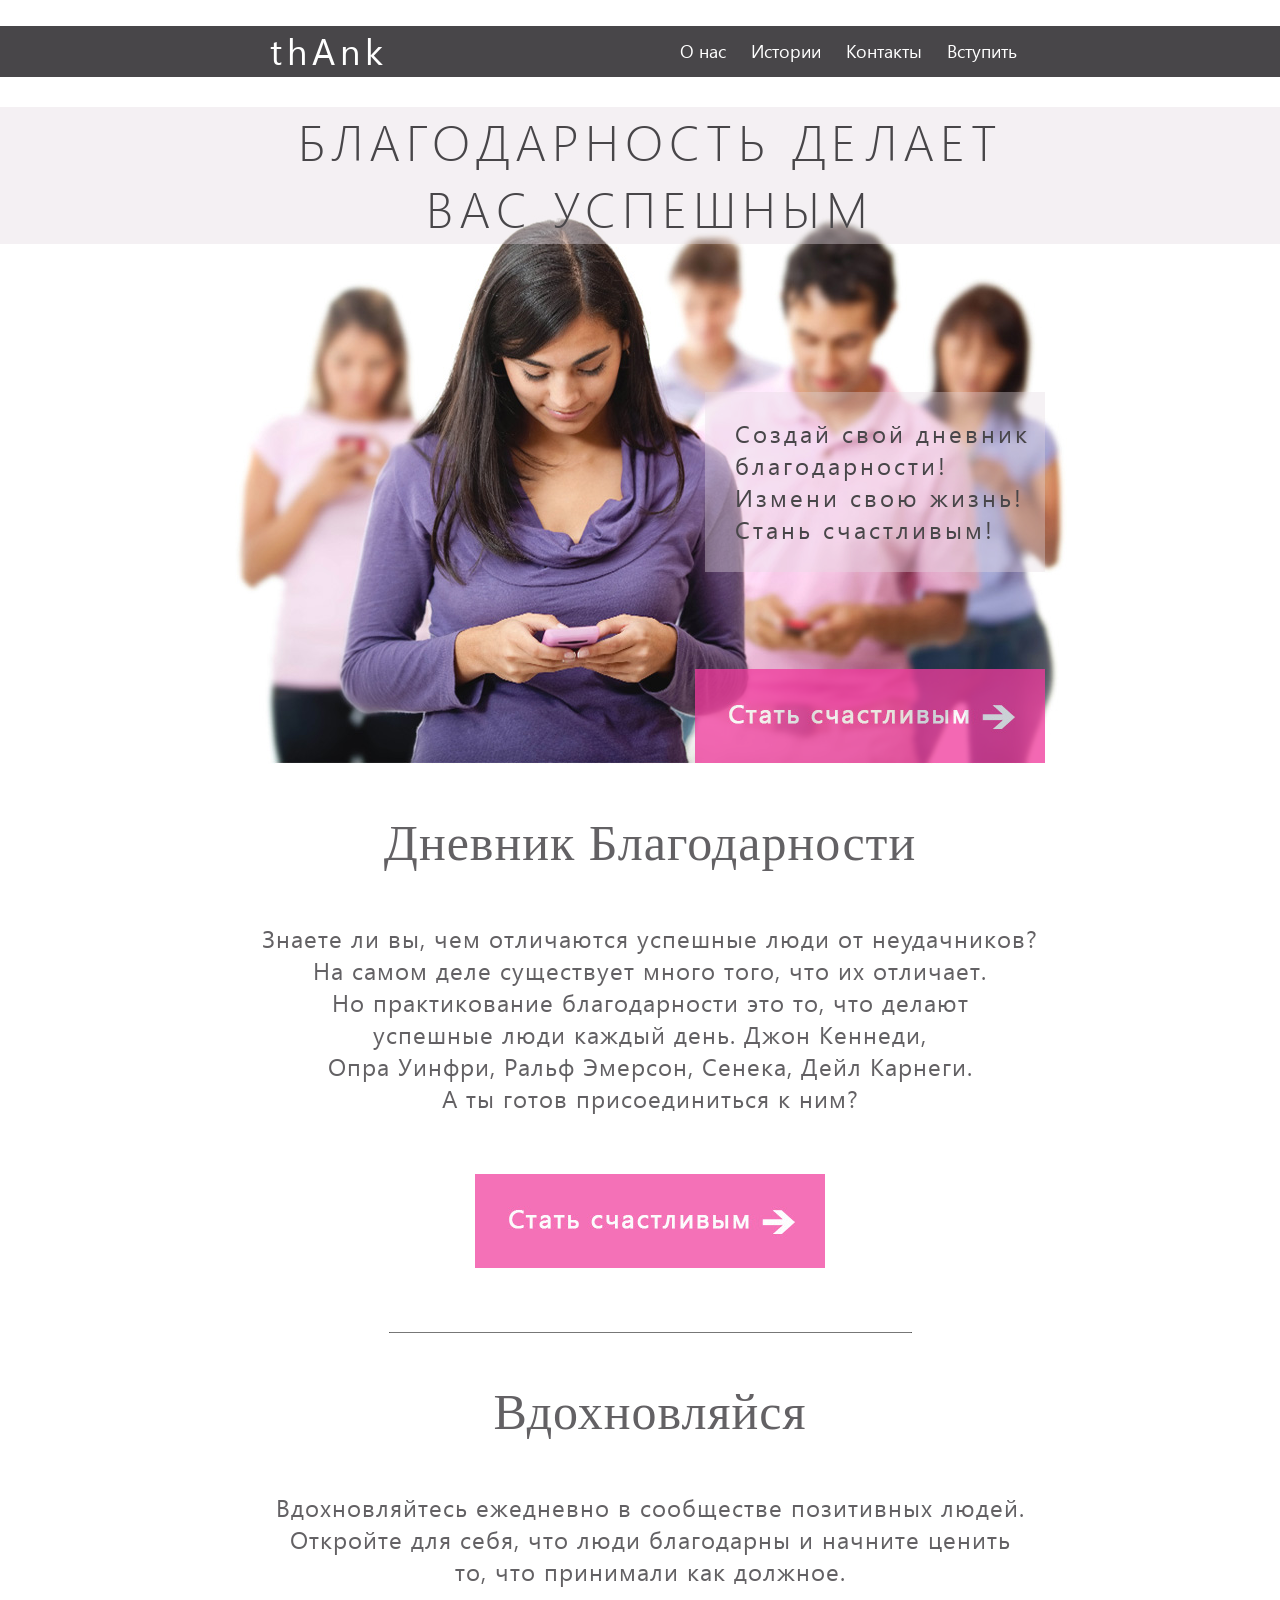
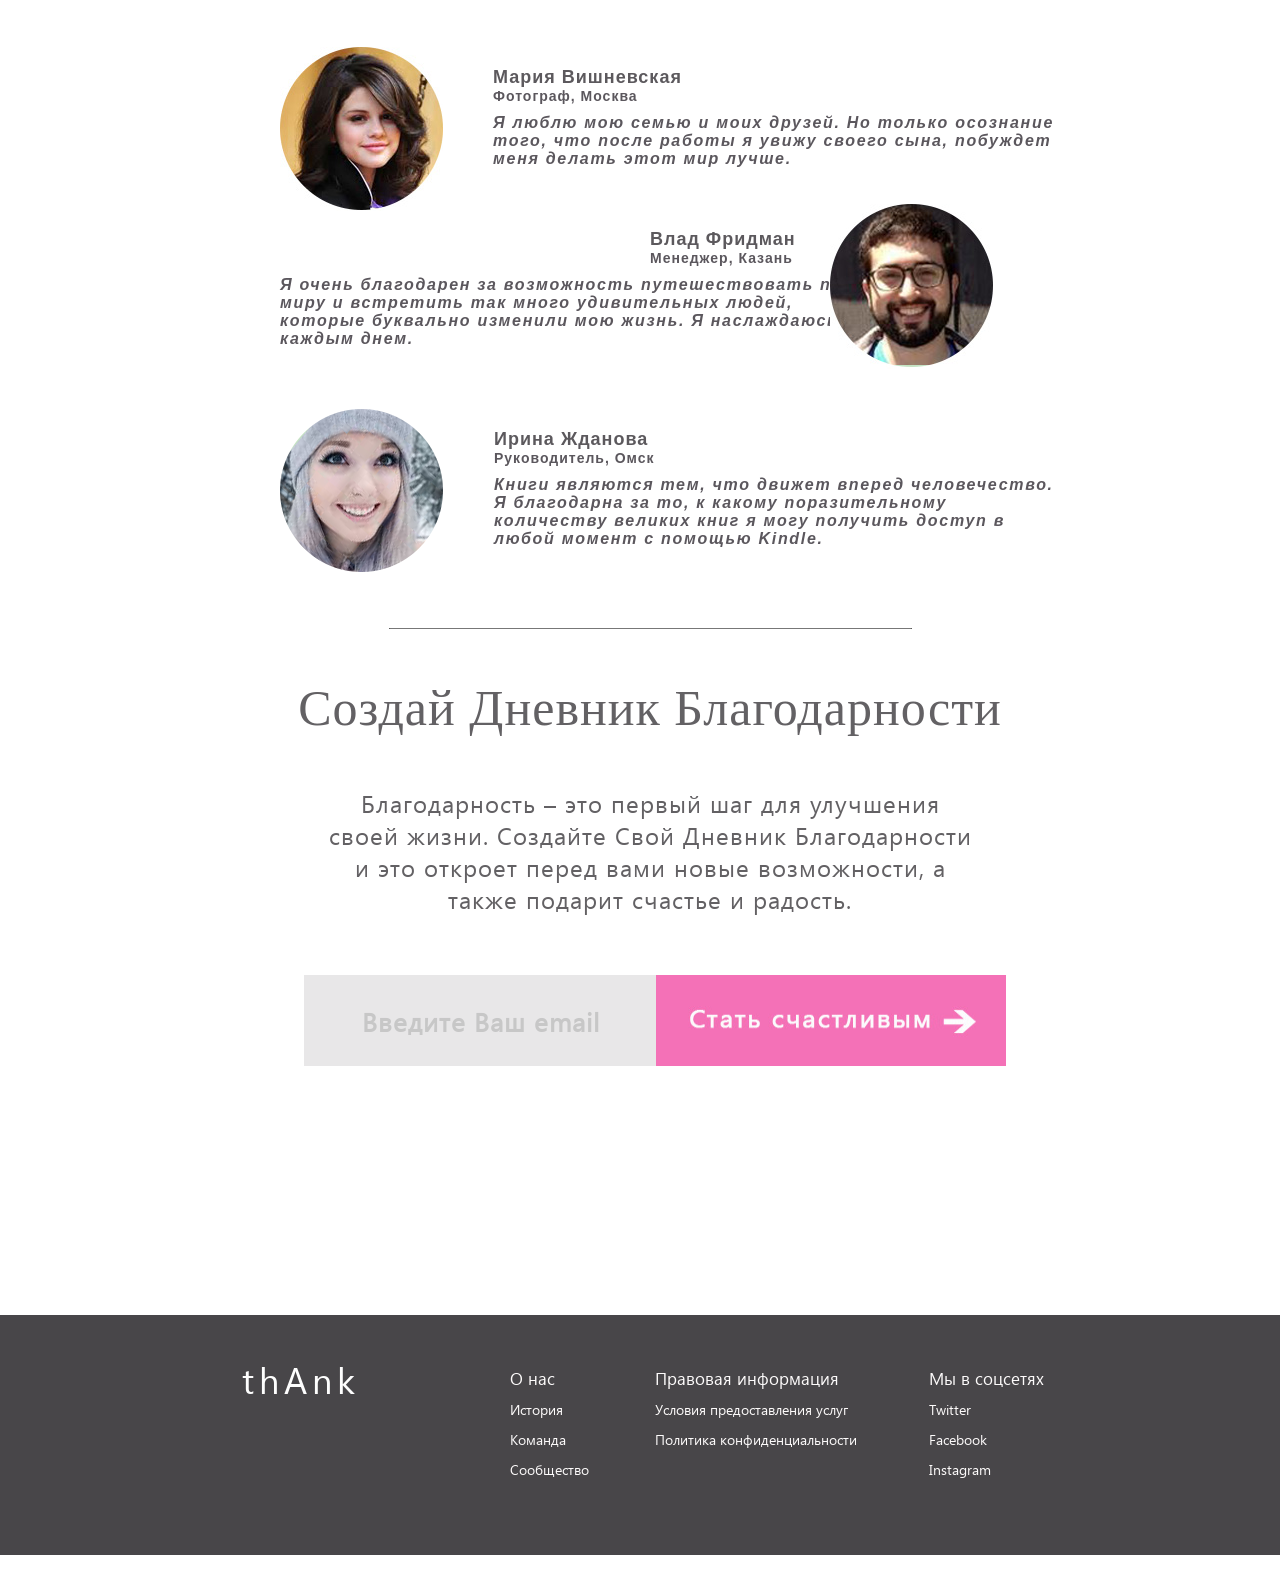
==== commit 9cb04819: "4" ====
--- a/index.html
+++ b/index.html
@@ -5,7 +5,7 @@
 	<meta http-equiv="Content-Type" content="text/html; charset=UTF-8"/>
 	<link rel="stylesheet" type="text/css" href="styles.css" />
 </head>
-<body>
+<body class="body">
 
 	<header>
 		<div class="header">
@@ -24,10 +24,10 @@
 	</header>
 
 	<div class="main">
-		<div class="main__block1"></div>
-			<p class="main__content1">благодарность делает<br>вас успешным</p>
-		<div class="main__block2"></div>
-			<p class="main__content2">
+		<div class="main__title"></div>
+			<p class="main__title-content">благодарность делает<br>вас успешным</p>
+		<div class="main__unit"></div>
+			<p class="main__unit-content">
 				Создай свой дневник<br>
 				благодарности!<br>
 				Измени свою жизнь!<br>
@@ -111,7 +111,7 @@
 		</p>
 	</section>
 
-	<form action="javascript:void(0);" method="post">
+	<form class="form" action="javascript:void(0)" method="post">
 		<a name="mail"></a>
 		<input type="email" value="" name="email" placeholder="Введите Ваш email" class="form__email">
 		<input type="image" src="images/button.jpg" alt="Отправить" class="btn__email">
--- a/styles.css
+++ b/styles.css
@@ -1,5 +1,10 @@
-body {
-	margin: 0;
+html {
+	overflow-x: hidden;
+}
+
+.body {
+	margin: 0 auto;
+	min-width: 1300px;
 }
 
 	/* font-family: "SegoeUIRegular"; */
@@ -90,7 +95,7 @@
 	background-repeat: no-repeat;
 }
 
-.main__block1 {
+.main__title {
 	width: 1300px;
 	height: 137px;
 	background-color: #e3dae0;
@@ -101,7 +106,7 @@
 	opacity: .4;
 }
 
-.main__content1 {
+.main__title-content {
 	font-size: 50px;
 	color: #484649;
 	font-family: "SegoeUILight", Arial, Helvetica, sans-serif;
@@ -113,7 +118,7 @@
 	left: auto;
 }
 
-.main__block2 {
+.main__unit {
 	width: 340px;
 	height: 180px;
 	background-color: #e3dae0;
@@ -124,7 +129,7 @@
 	opacity: .37;
 }
 
-.main__content2 {
+.main__unit-content {
 	width: 340px;
 	height: 180px;
 	font-size: 24px;
@@ -280,6 +285,11 @@
 	margin-top: 100px;
 }
 
+.form {
+	position: relative;
+	left: 12px;
+}
+
 .form__email {
 	position: absolute;
 	left: 50%;
@@ -287,18 +297,18 @@
 	margin-top: 60px;
 	display: block;
 	float: left;
-	background-color: #a5a2a7;
-	color: #fff;
+	background-color: #c7c4c8;
+	color: black;
 	margin-right: 2px;
 	width: 350px;
-	height: 92px;
+	height: 89px;
 	opacity: .4;
-	color: black;
 	text-align: center;
 	font-size: 26px;
 	font-family: "SegoeUIRegular", Arial, Helvetica, sans-serif;
 	font-weight: bold;
 	letter-spacing: 1px;
+	border: none;
 }
 
 .btn__email {
@@ -306,6 +316,8 @@
 	margin-top: 60px;
 	left: 50%;
 	margin-left: -6px;
+	width: 350px;
+	height: 91px;
 }
 
 .footer {
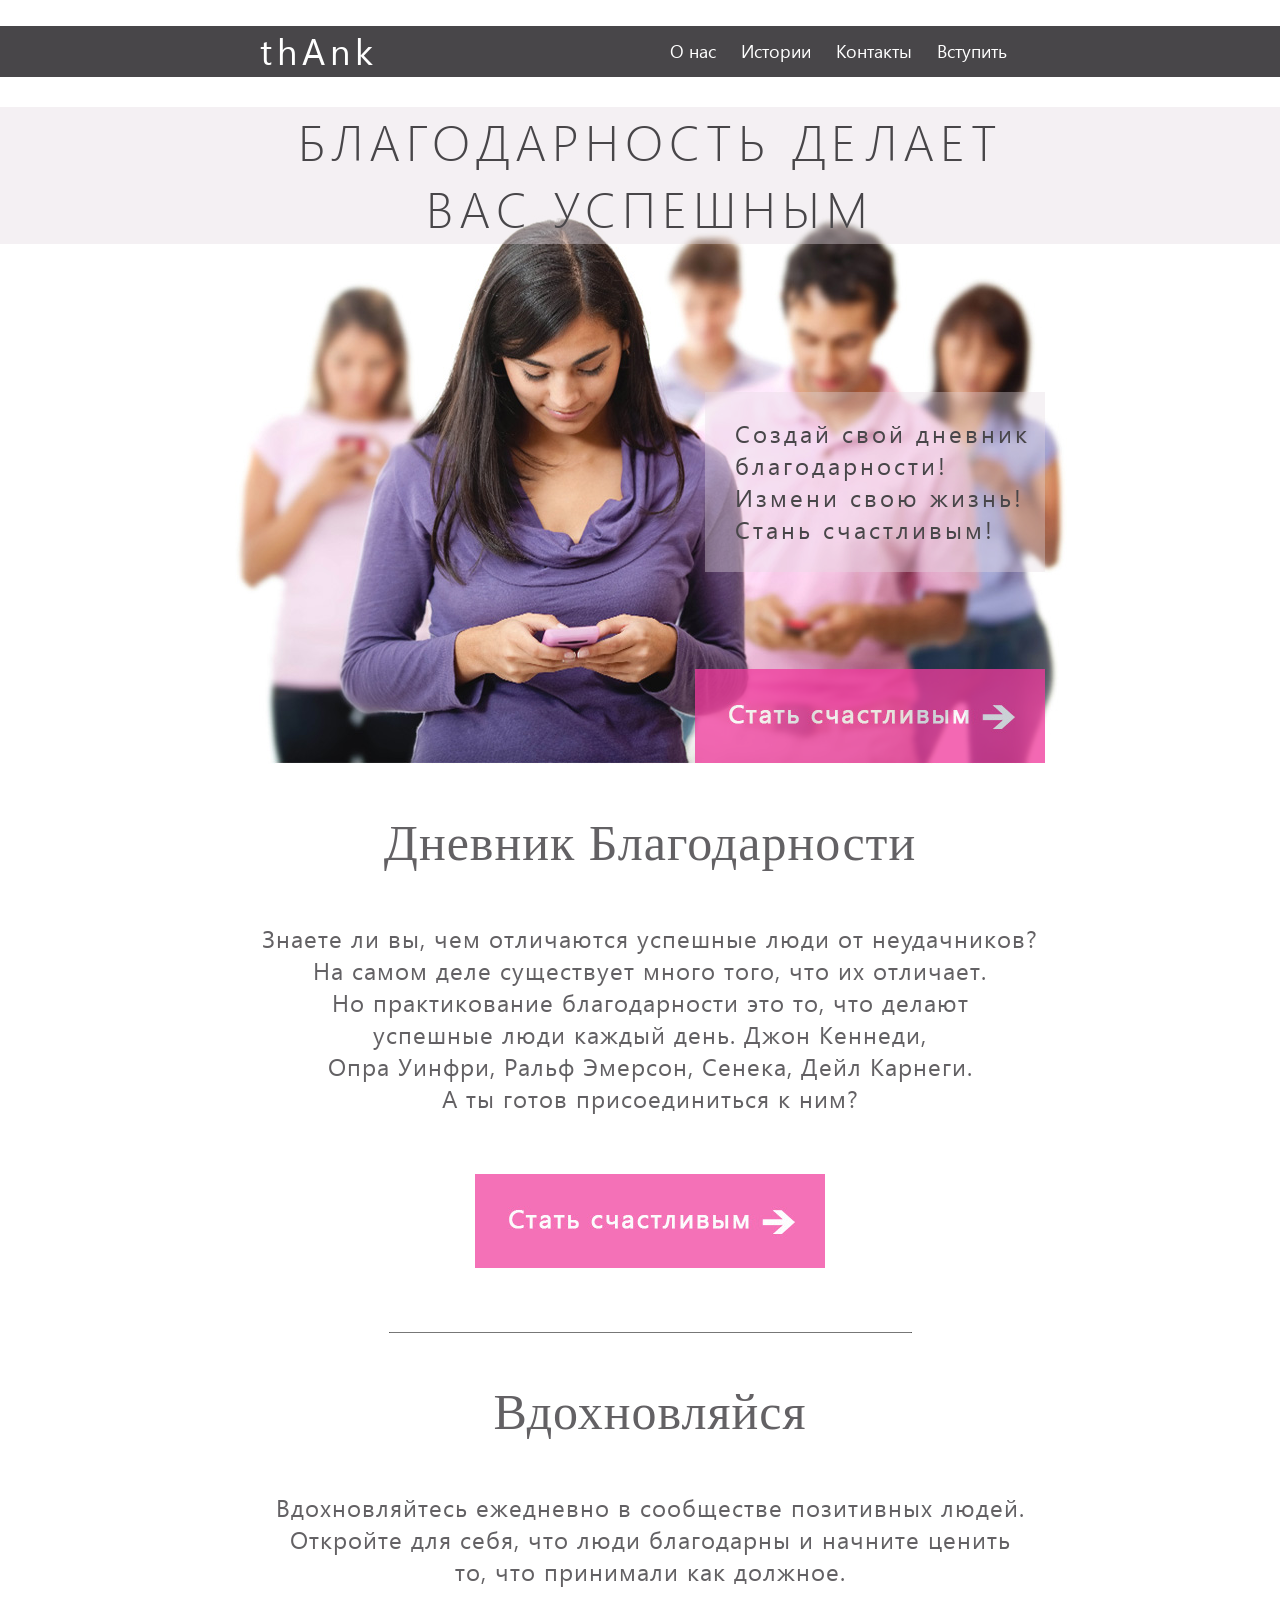
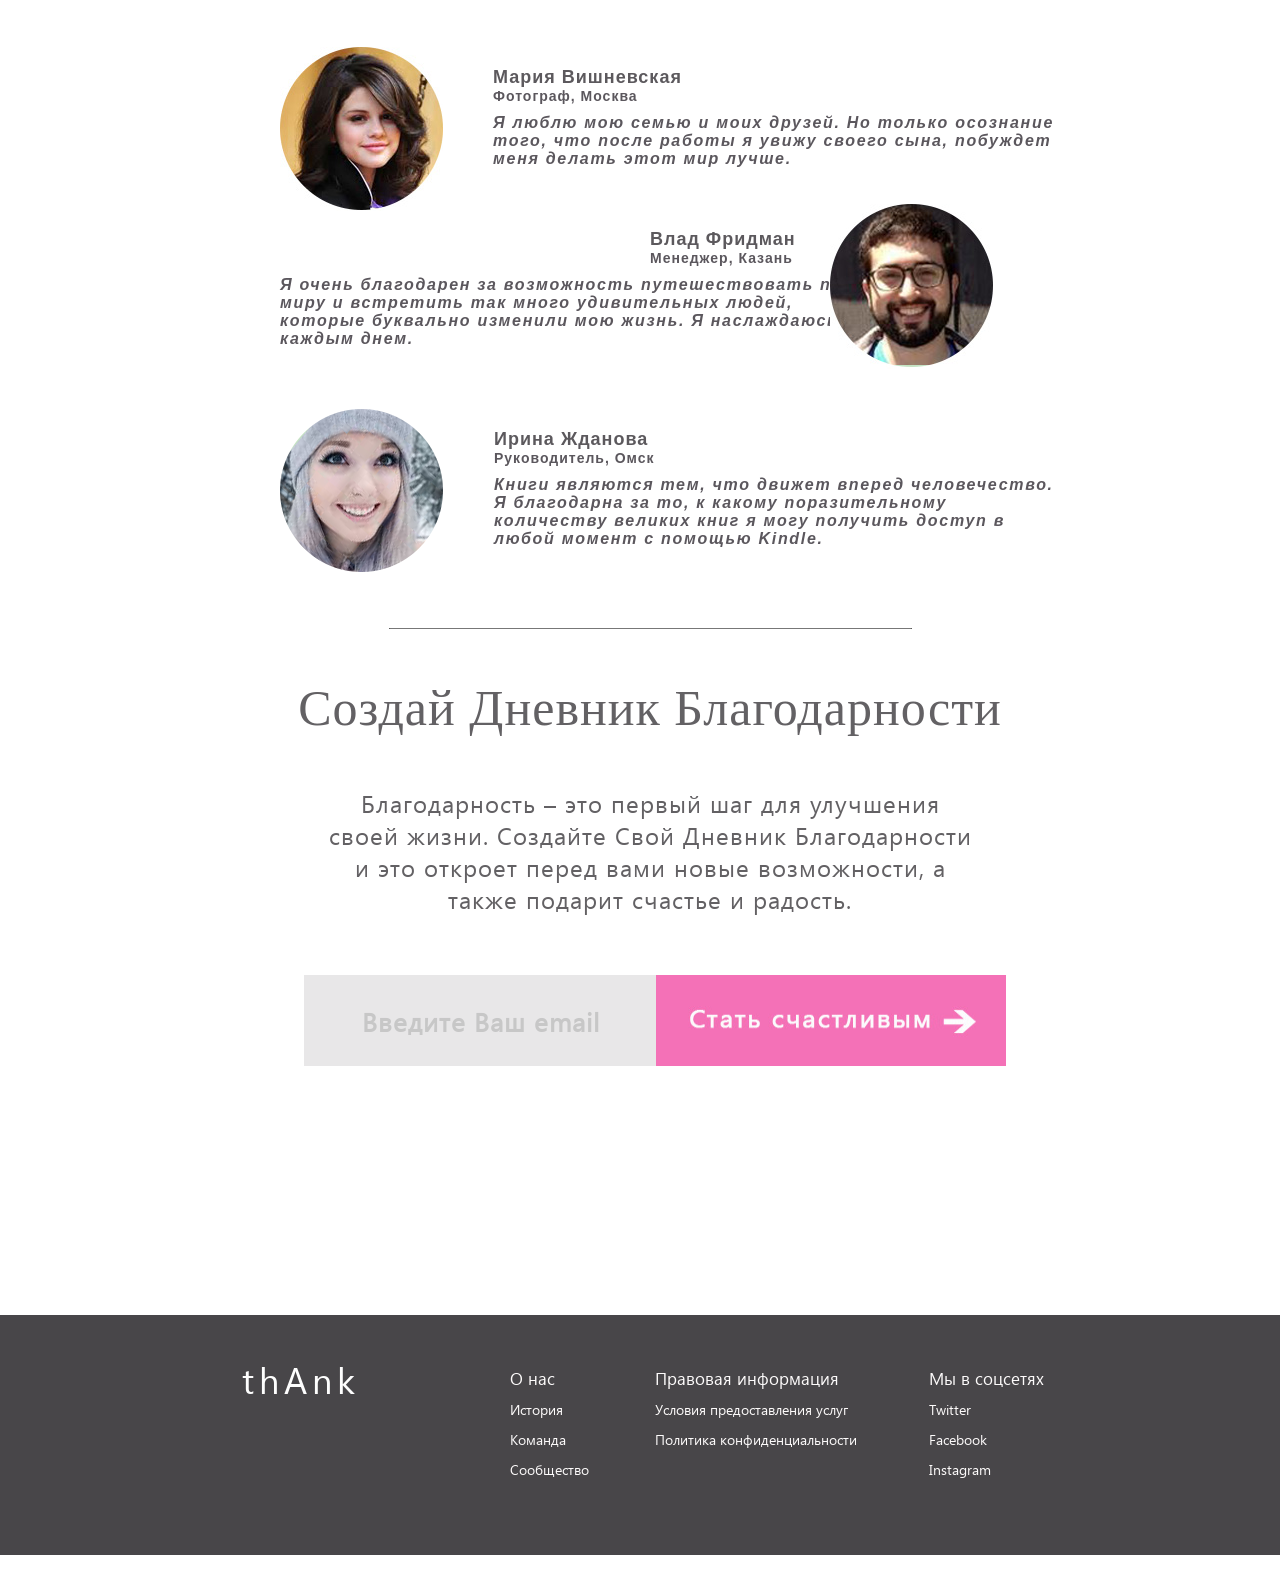
==== commit 264f8930: "5" ====
--- a/index.html
+++ b/index.html
@@ -22,7 +22,7 @@
 			</div>
 		</div>
 	</header>
-
+<div class="wrapper">
 	<div class="main">
 		<div class="main__title"></div>
 			<p class="main__title-content">благодарность делает<br>вас успешным</p>
@@ -116,7 +116,7 @@
 		<input type="email" value="" name="email" placeholder="Введите Ваш email" class="form__email">
 		<input type="image" src="images/button.jpg" alt="Отправить" class="btn__email">
 	</form>
-
+</div>
 	<footer class="footer">
 		<div class="footer__content">
 			<div class="footer__logo2">thAnk</div>
--- a/styles.css
+++ b/styles.css
@@ -3,8 +3,7 @@
 }
 
 .body {
-	margin: 0 auto;
-	min-width: 1300px;
+	margin: 0;
 }
 
 	/* font-family: "SegoeUIRegular"; */
@@ -88,6 +87,11 @@
 	margin-right: 20px;
 }
 
+.wrapper {
+	margin: auto;
+	min-width: 1300px;
+}
+
 .main {
 	height: 637px;
 	background-image: url("images/foto.jpg");
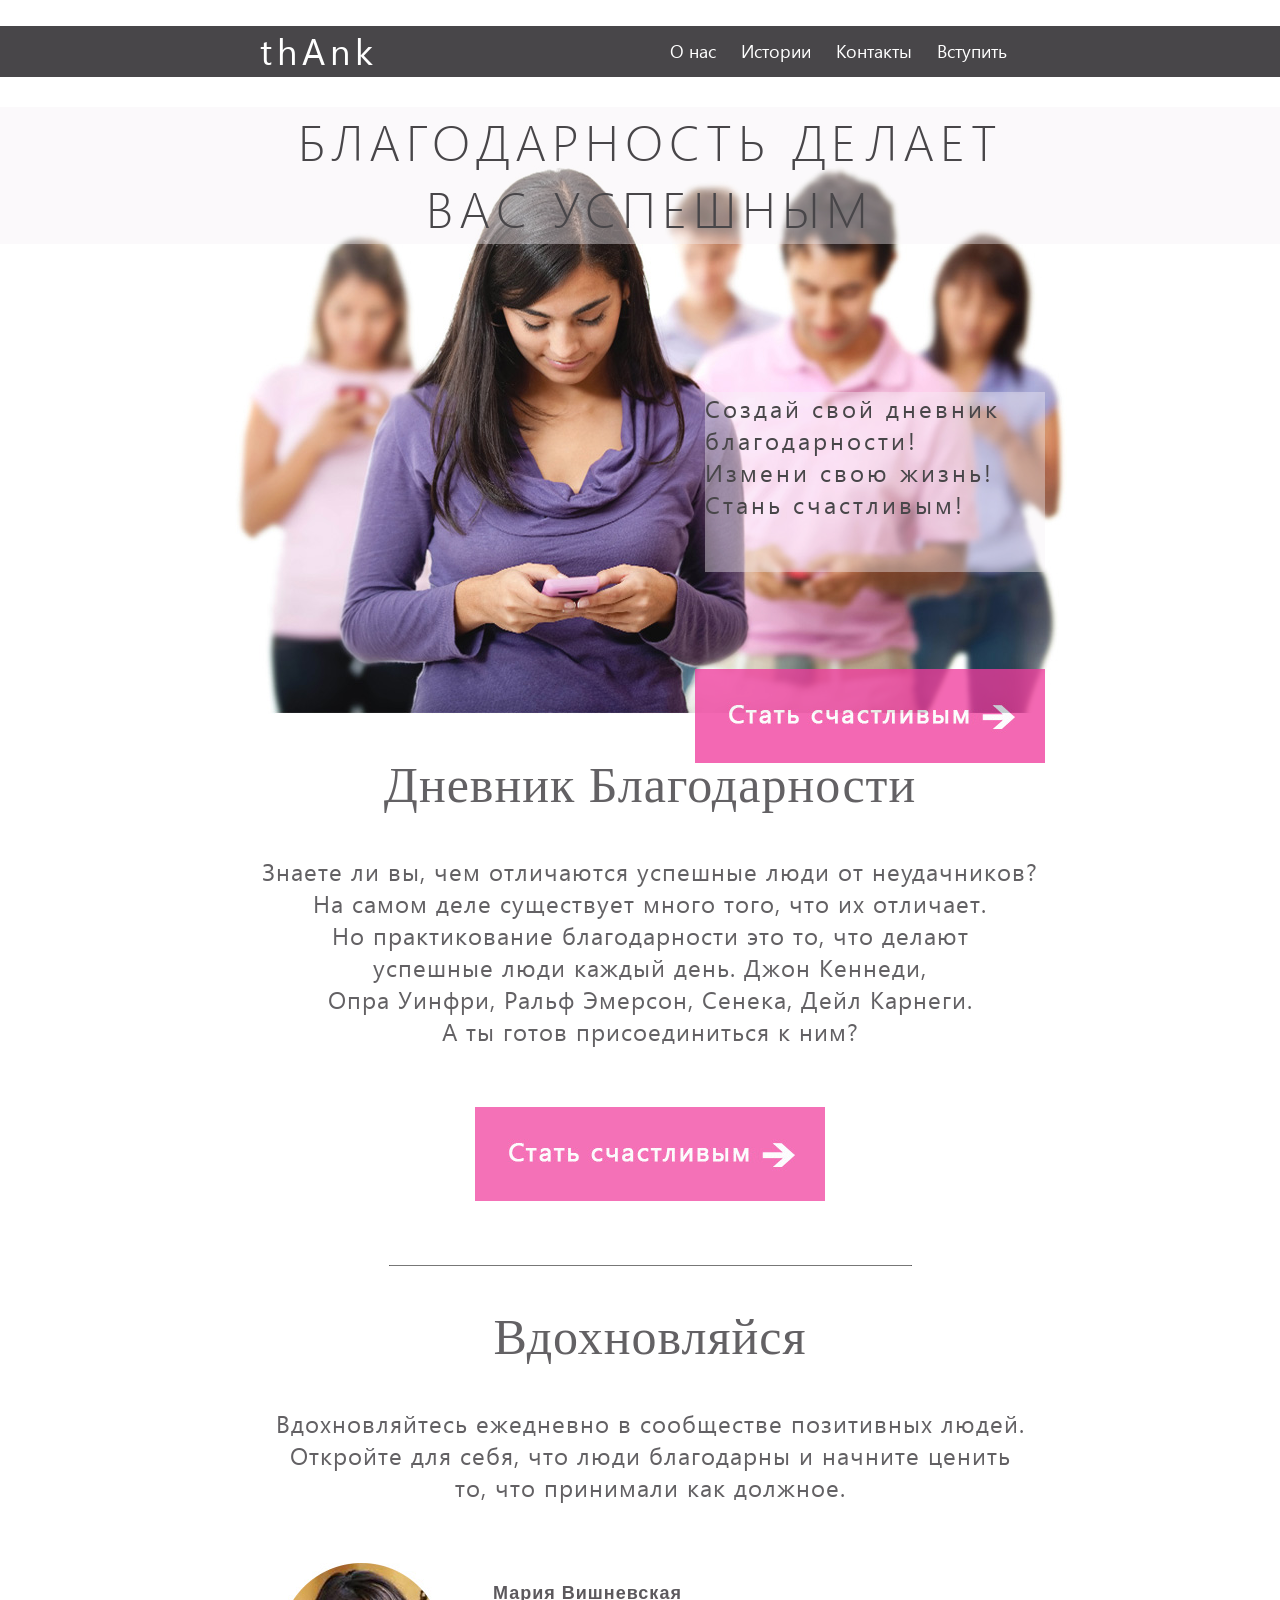
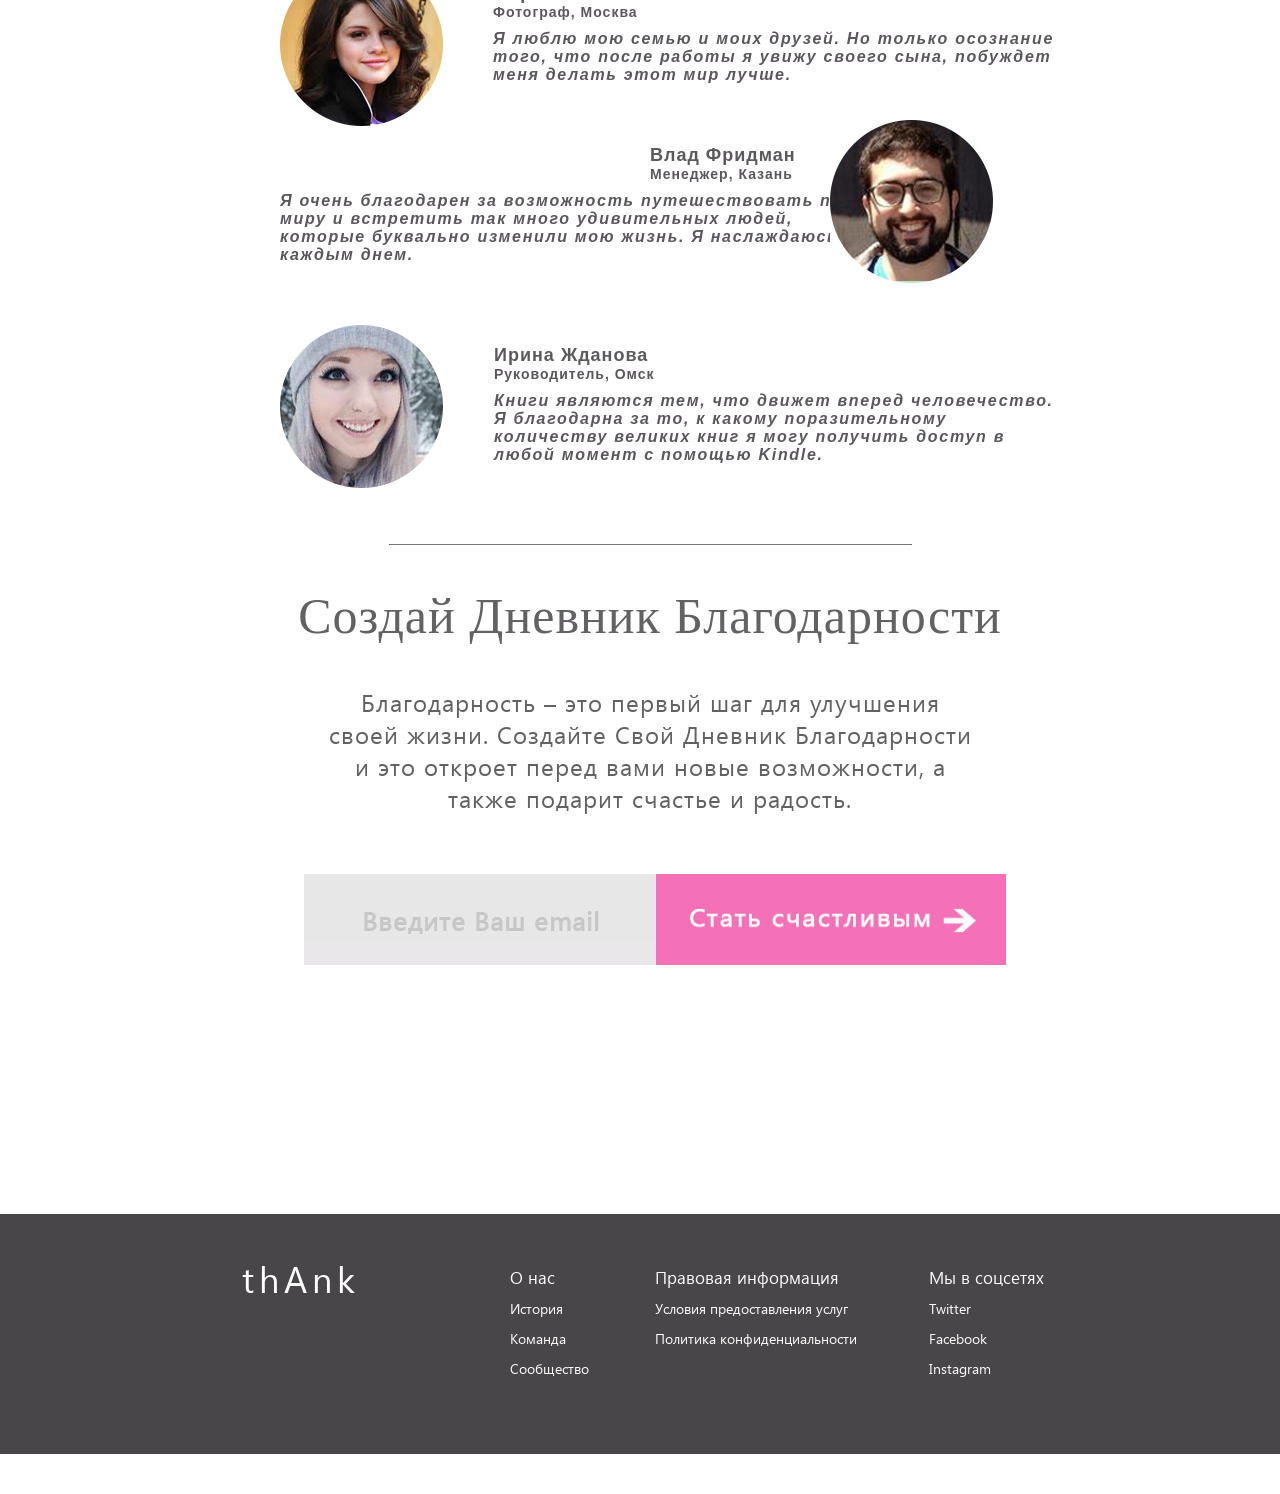
==== commit ba0c7cfb: "6" ====
--- a/index.html
+++ b/index.html
@@ -5,118 +5,114 @@
 	<meta http-equiv="Content-Type" content="text/html; charset=UTF-8"/>
 	<link rel="stylesheet" type="text/css" href="styles.css" />
 </head>
-<body class="body">
+<body>
+	<header class="header">
+		<div class="header__block">
+			<div class="header__logo">thAnk</div>
 
-	<header>
-		<div class="header">
-			<div class="header__block">
-				<div class="header__logo">thAnk</div>
+			<nav class="header__menu">
+				<a href="javascript:void(0)" class="header__menu-item">О нас</a>
+				<a href="javascript:void(0)" class="header__menu-item">Истории</a>
+				<a href="javascript:void(0)" class="header__menu-item">Контакты</a>
+				<a href="javascript:void(0)" class="header__menu-item">Вступить</a>
+			</nav>
 
-				<nav class="header__menu">
-					<a href="javascript:void(0)" class="header__menu-item">О нас</a>
-					<a href="javascript:void(0)" class="header__menu-item">Истории</a>
-					<a href="javascript:void(0)" class="header__menu-item">Контакты</a>
-					<a href="javascript:void(0)" class="header__menu-item">Вступить</a>
-				</nav>
-
-			</div>
 		</div>
 	</header>
-<div class="wrapper">
-	<div class="main">
-		<div class="main__title"></div>
-			<p class="main__title-content">благодарность делает<br>вас успешным</p>
-		<div class="main__unit"></div>
-			<p class="main__unit-content">
-				Создай свой дневник<br>
-				благодарности!<br>
-				Измени свою жизнь!<br>
-				Стань счастливым!
+
+	<div class="wrapper">
+		<div class="main">
+			<div class="main__title">
+				<p class="main__title-content">благодарность делает<br>вас успешным</p>
+			</div>
+			<div class="main__unit">
+				<p class="main__unit-content">
+					Создай свой дневник<br>
+					благодарности!<br>
+					Измени свою жизнь!<br>
+					Стань счастливым!
+				</p>
+			</div>
+				<a href="#mail">
+					<img src="images/button_prosr.jpg" alt="Кнопка" class="main__opacity">
+				</a>
+		</div>
+
+		<section>
+			<h1 class="section__H1">дневник благодарности</h1>
+			<p class="section__H2">Знаете ли вы, чем отличаются успешные люди от неудачников?<br>
+									На самом деле существует много того, что их отличает.<br>
+									Но практикование благодарности это то, что делают<br>
+									успешные люди каждый день. Джон Кеннеди,<br>
+									Опра Уинфри, Ральф Эмерсон, Сенека, Дейл Карнеги.<br>
+									А ты готов присоединиться к ним?</p>
+
+			<div class="button">
+				<a href="#mail"><img src="images/button.jpg" alt="Кнопка" ></a>
+			</div>
+		</section>
+
+		<img src="images/line.jpg" alt="Линия" class="line">
+
+		<section>
+			<h1 class="section__H1">вдохновляйся</h1>
+			<p class="section__H2">Вдохновляйтесь ежедневно в сообществе позитивных людей.<br>
+								Откройте для себя, что люди благодарны и начните ценить<br>
+								то, что принимали как должное.<br>
 			</p>
 
-			<a href="#mail">
-				<img src="images/button_prosr.jpg" alt="Кнопка" class="main__opacity">
-			</a>
+			<div class=recall>
+				<img src="images/girl1.jpg" alt="Фото" class="recall__foto">
+				<div class="recall__content">
+					<p class="recall__name">Мария Вишневская</p>
+					<p class="recall__address">Фотограф, Москва</p>
+					<p class="recall__txt">Я люблю мою семью и моих друзей. Но только осознание<br>
+										того, что после работы я увижу своего сына, побуждет<br>
+										меня делать этот мир лучше.
+					</p>
+				</div>
+
+				<div class="recall__mencontent">
+					<p class="recall__menname">Влад Фридман </p>
+					<p class="recall__menaddress">Менеджер, Казань</p>
+					<p class="recall__mentxt">Я очень благодарен за возможность путешествовать по <br>
+											миру и встретить так много удивительных людей,<br>
+											которые буквально изменили мою жизнь. Я наслаждаюсь<br>
+											каждым днем.
+					</p>
+					<img src="images/men.jpg" alt="Фото" class="recall__menfoto">
+				</div>
+
+				<img src="images/girl2.png" alt="Фото" class="recall__foto">
+
+				<div class="recall__content">
+					<p class="recall__name">Ирина Жданова</p>
+					<p class="recall__address">Руководитель, Омск</p>
+					<p class="recall__txt">Книги являются тем, что движет вперед человечество. <br>
+										Я благодарна за то, к какому поразительному<br>
+										количеству великих книг я могу получить доступ в<br>
+										любой момент с помощью Kindle.
+					</p>
+				</div>
+			</div>
+		</section>
+
+		<img src="images/line.jpg" alt="Линия" class="line2">
+
+		<section id="mail">
+			<h1 class="section__H1">Создай Дневник Благодарности</h1>
+			<p class="section__H2">Благодарность – это первый шаг для улучшения <br>
+								своей жизни. Создайте Свой Дневник Благодарности <br>
+								и это откроет перед вами новые возможности, а <br>
+								также подарит счастье и радость.
+			</p>
+			<form class="form" action="javascript:void(0)" method="post">
+				<input type="email" value="" name="email" placeholder="Введите Ваш email" class="form__email">
+				<input type="image" src="images/button.jpg" alt="Отправить" class="btn__email">
+			</form>
+		</section>
 	</div>
 
-	<section>
-		<p class="section__H1">дневник благодарности</p>
-		<p class="section__H2">Знаете ли вы, чем отличаются успешные люди от неудачников?<br>
-								На самом деле существует много того, что их отличает.<br>
-								Но практикование благодарности это то, что делают<br>
-								успешные люди каждый день. Джон Кеннеди,<br>
-								Опра Уинфри, Ральф Эмерсон, Сенека, Дейл Карнеги.<br>
-								А ты готов присоединиться к ним?</p>
-
-		<div class="button">
-			<a href="#mail"><img src="images/button.jpg" alt="Кнопка" ></a>
-		</div>
-	</section>
-
-	<img src="images/line.jpg" alt="Линия" class="line">
-
-	<section>
-		<p class="section__H1">вдохновляйся</p>
-		<p class="section__H2">Вдохновляйтесь ежедневно в сообществе позитивных людей.<br>
-							Откройте для себя, что люди благодарны и начните ценить<br>
-							то, что принимали как должное.<br>
-		</p>
-	</section>
-
-	<section>
-		<div class=recall>
-			<img src="images/girl1.jpg" alt="Фото" class="recall__foto">
-			<div class="recall__content">
-				<p class="recall__name">Мария Вишневская</p>
-				<p class="recall__address">Фотограф, Москва</p>
-				<p class="recall__txt">Я люблю мою семью и моих друзей. Но только осознание<br>
-									того, что после работы я увижу своего сына, побуждет<br>
-									меня делать этот мир лучше.
-				</p>
-			</div>
-
-			<div class="recall__mencontent">
-				<p class="recall__menname">Влад Фридман </p>
-				<p class="recall__menaddress">Менеджер, Казань</p>
-				<p class="recall__mentxt">Я очень благодарен за возможность путешествовать по <br>
-										миру и встретить так много удивительных людей,<br>
-										которые буквально изменили мою жизнь. Я наслаждаюсь<br>
-										каждым днем.
-				</p>
-				<img src="images/men.jpg" alt="Фото" class="recall__menfoto">
-			</div>
-
-			<img src="images/girl2.png" alt="Фото" class="recall__foto">
-
-			<div class="recall__content">
-				<p class="recall__name">Ирина Жданова</p>
-				<p class="recall__address">Руководитель, Омск</p>
-				<p class="recall__txt">Книги являются тем, что движет вперед человечество. <br>
-									Я благодарна за то, к какому поразительному<br>
-									количеству великих книг я могу получить доступ в<br>
-									любой момент с помощью Kindle.
-				</p>
-			</div>
-		</div>
-	</section>
-
-	<img src="images/line.jpg" alt="Линия" class="line2">
-
-	<section>
-		<p class="section__H1">Создай Дневник Благодарности</p>
-		<p class="section__H2">Благодарность – это первый шаг для улучшения <br>
-							своей жизни. Создайте Свой Дневник Благодарности <br>
-							и это откроет перед вами новые возможности, а <br>
-							также подарит счастье и радость.
-		</p>
-	</section>
-
-	<form class="form" action="javascript:void(0)" method="post">
-		<a name="mail"></a>
-		<input type="email" value="" name="email" placeholder="Введите Ваш email" class="form__email">
-		<input type="image" src="images/button.jpg" alt="Отправить" class="btn__email">
-	</form>
-</div>
 	<footer class="footer">
 		<div class="footer__content">
 			<div class="footer__logo2">thAnk</div>
--- a/styles.css
+++ b/styles.css
@@ -2,7 +2,7 @@
 	overflow-x: hidden;
 }
 
-.body {
+body {
 	margin: 0;
 }
 
@@ -104,10 +104,14 @@
 	height: 137px;
 	background-color: #e3dae0;
 	position: absolute;
-	margin-top: -20px;
-	left: 50%;
-	margin-left: -650px;
-	opacity: .4;
+	top: 107px;
+	/*left: 50%;
+	margin-left: -650px;*/
+	margin: auto;
+	left: 0;
+	right: 0;
+	/*opacity: .4;*/
+	background: rgba(245,241,244, .4);
 }
 
 .main__title-content {
@@ -117,9 +121,10 @@
 	text-transform: uppercase;
 	text-align: center;
 	letter-spacing: 6px;
-	position: relative;
-	top: -20px;
-	left: auto;
+	position: absolute;
+	margin: auto;
+	right: 0;
+	left: 0;
 }
 
 .main__unit {
@@ -130,20 +135,22 @@
 	top: 392px;
 	right: 50%;
 	margin-right: -405px;
-	opacity: .37;
+	background: rgba(245,241,244, .4);
+	/*opacity: .37;*/
 }
 
 .main__unit-content {
-	width: 340px;
-	height: 180px;
 	font-size: 24px;
 	color: #484649;
 	font-family: "SegoeUIRegular", Arial, Helvetica, sans-serif;
 	letter-spacing: 3px;
 	position: absolute;
-	top: 393px;
+	margin: auto;
+	right: 0;
+	left: 0;
+/*	top: 393px;
 	right: 50%;
-	margin-right: -435px;
+	margin-right: -435px;*/
 }
 
 .main__opacity {
@@ -167,6 +174,7 @@
 	font-size: 50px;
 	color: #636164;
 	font-family: "Times New Roman", Times, serif;
+	font-weight: normal;
 	text-transform: capitalize;
 	text-align: center;
 	letter-spacing: 1px;
